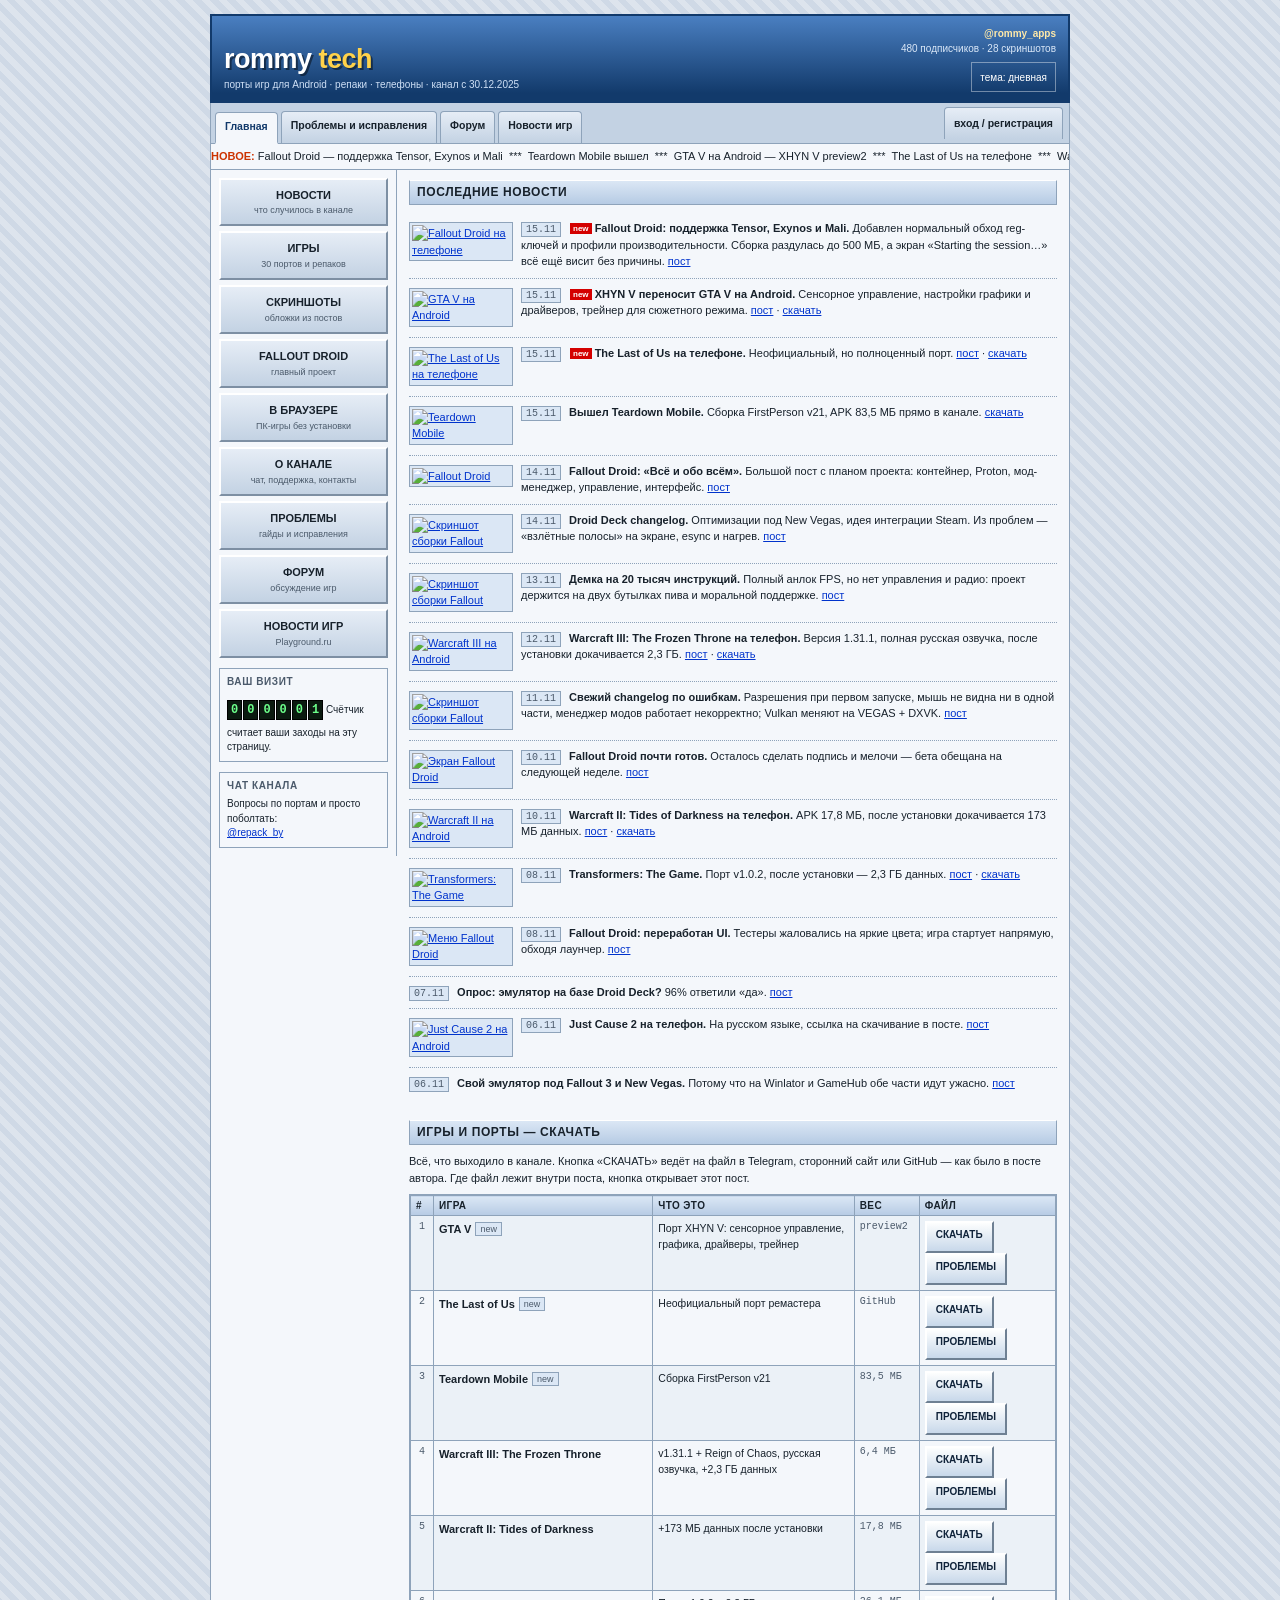
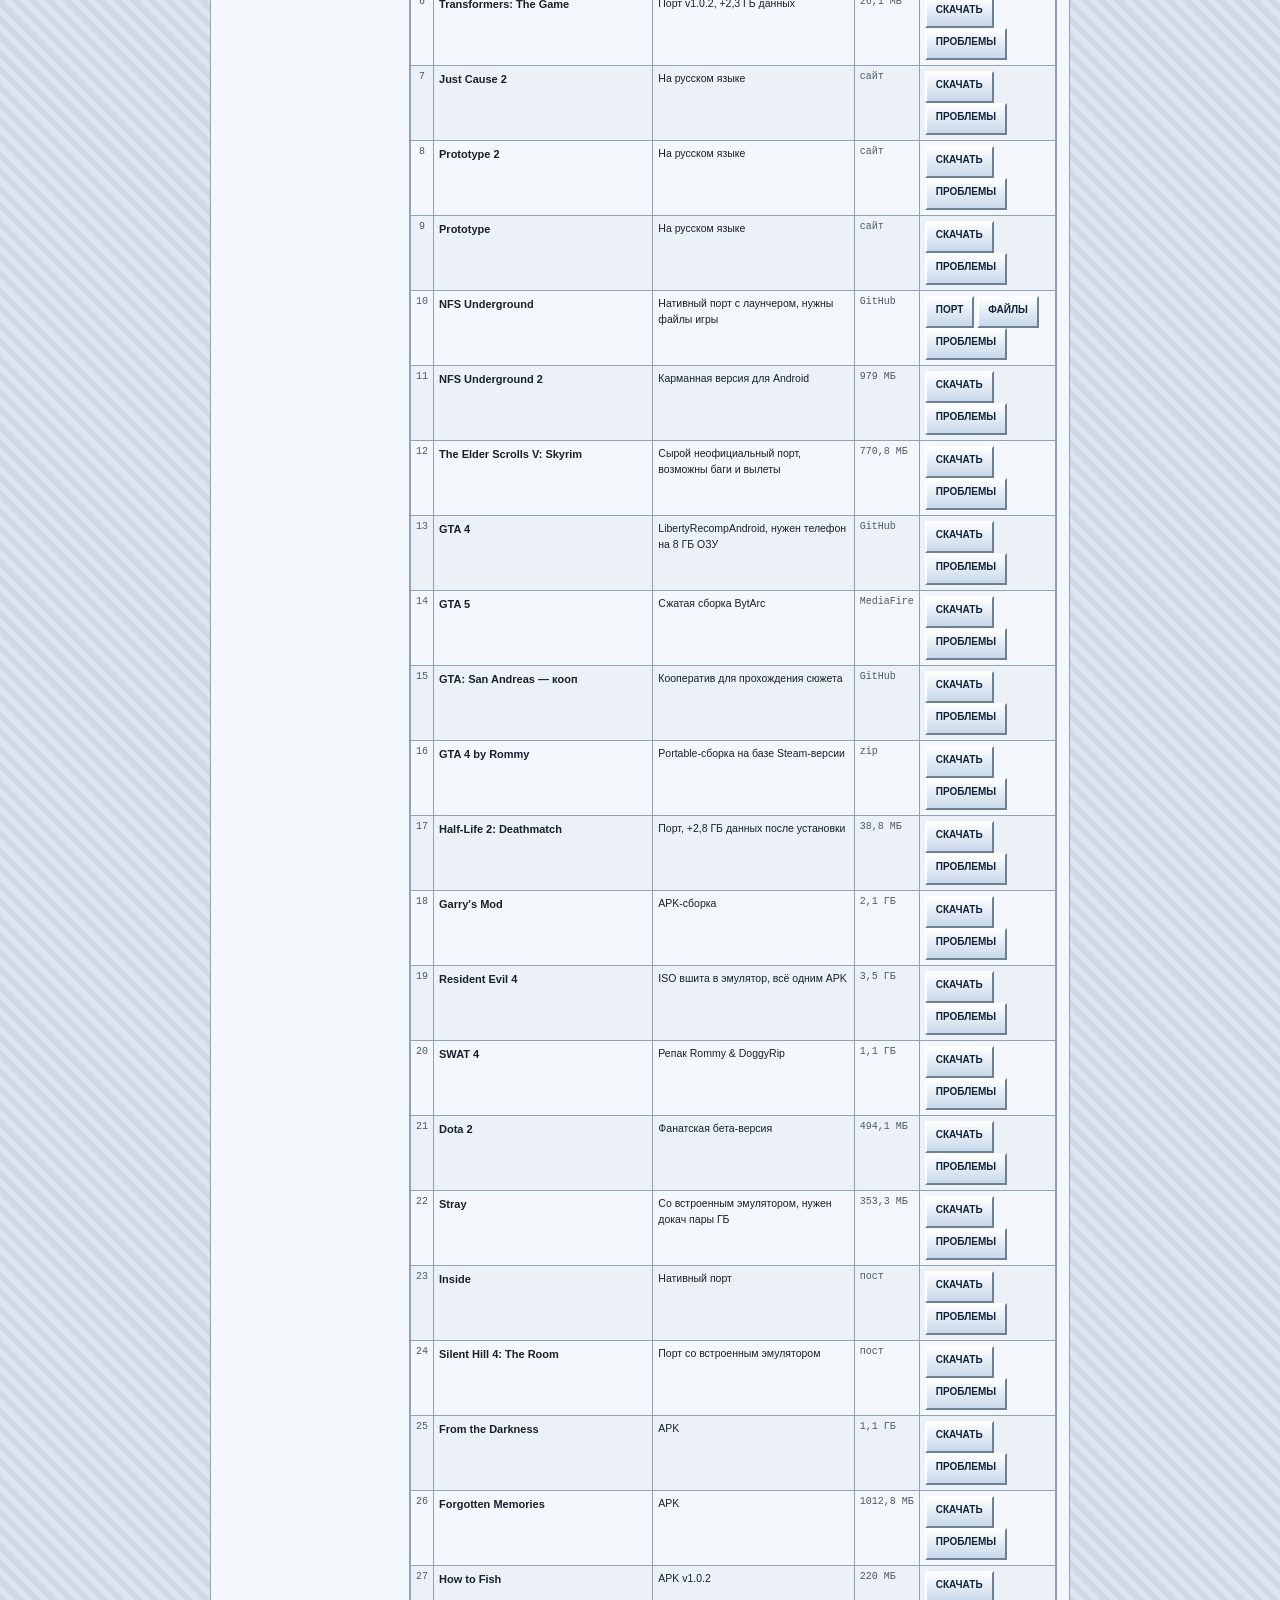
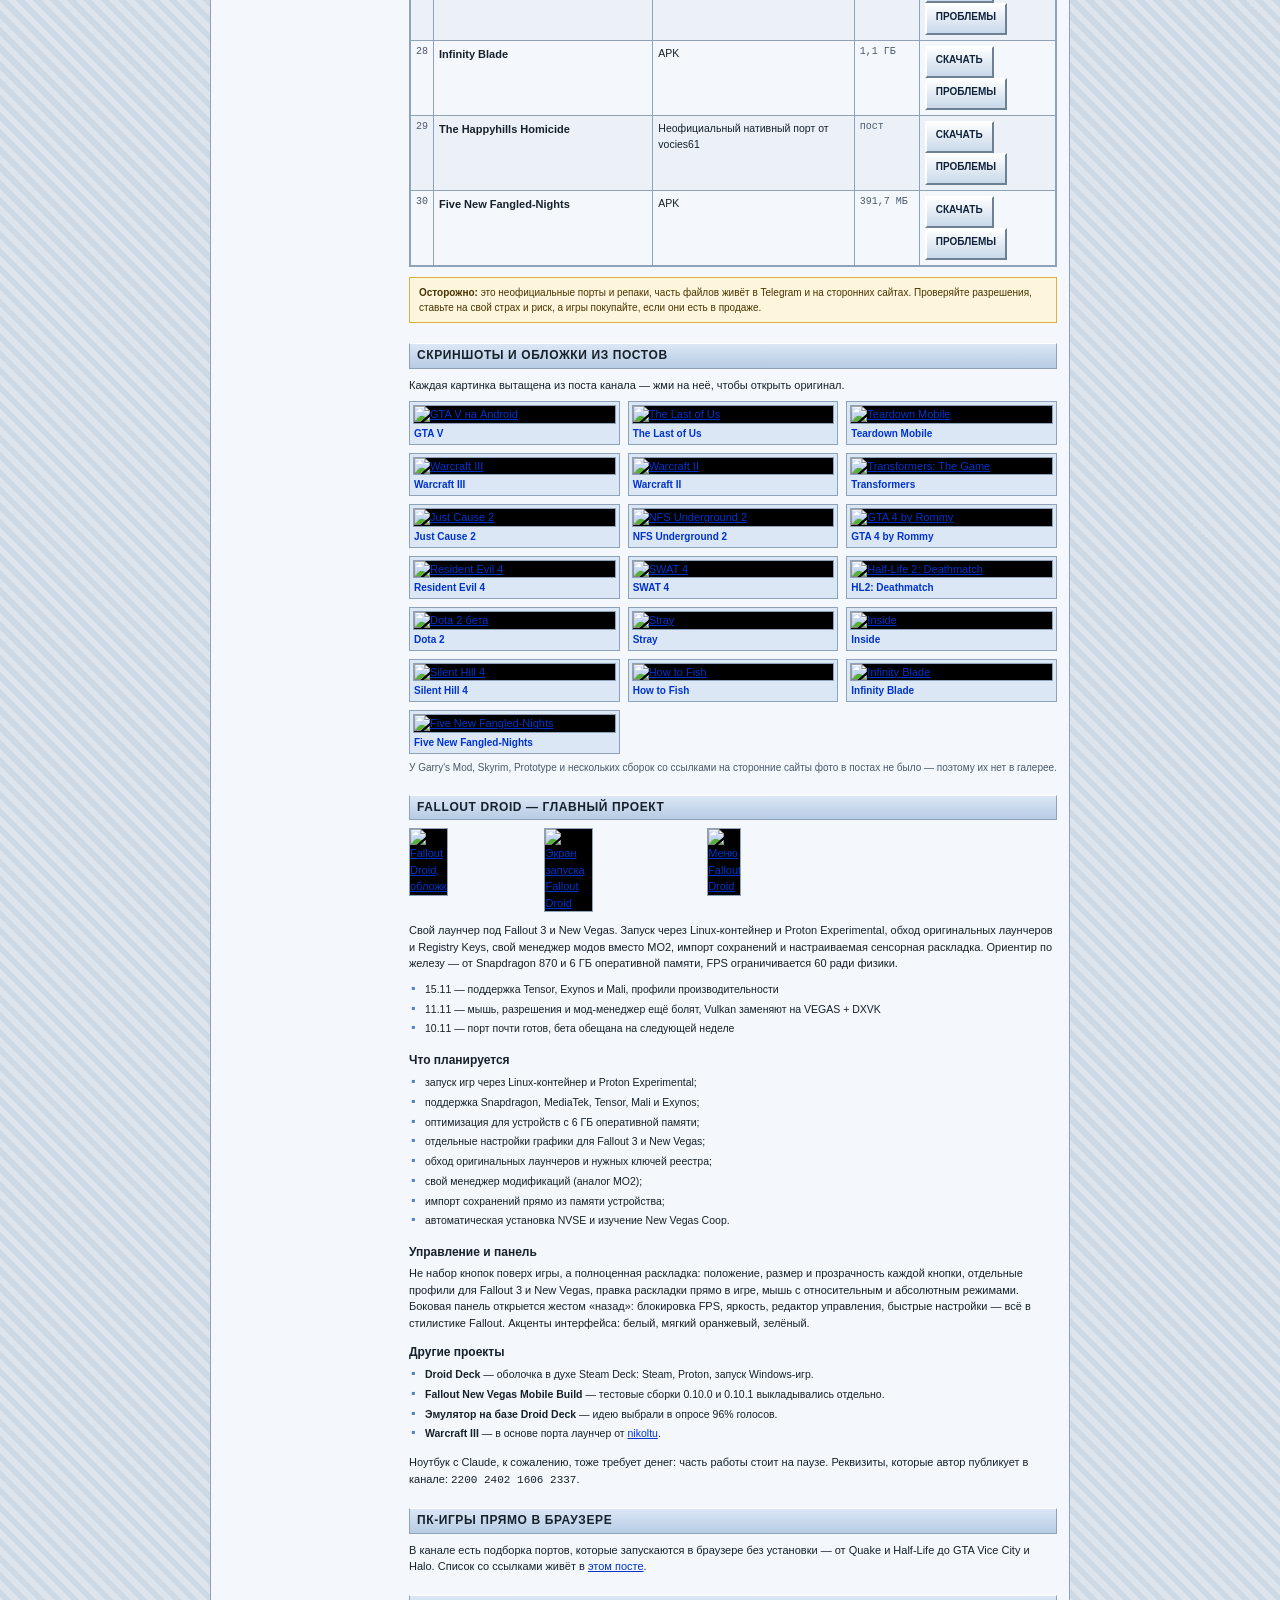
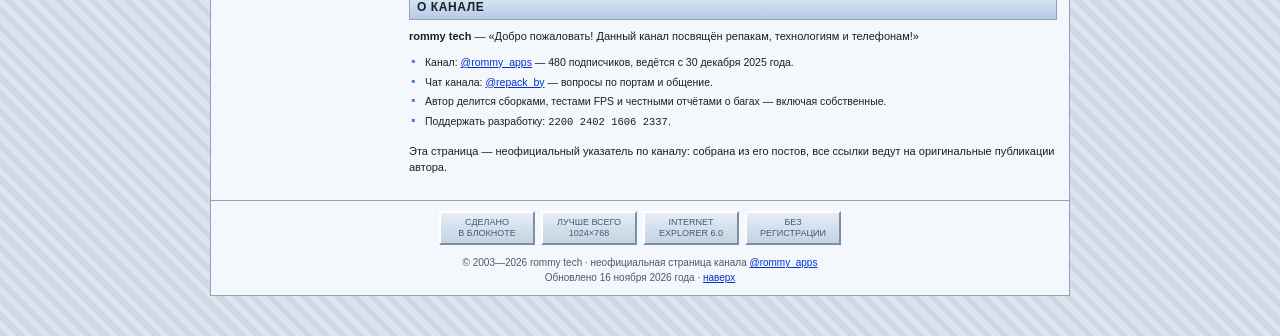
==== index.html @ 7ed4ad20 "Add files via upload" ====
<!doctype html>
<html lang="ru" data-theme="light">
<head>
<meta charset="utf-8">
<script>try{if(localStorage.getItem('rommy.theme')==='dark')document.documentElement.dataset.theme='dark'}catch(e){}</script>
<meta name="viewport" content="width=device-width,initial-scale=1,viewport-fit=cover">
<meta name="color-scheme" content="light dark">
<title>rommy tech — порты игр на Android</title>
<meta name="description" content="Неофициальная страница канала @rommy_apps: порты игр на Android, скриншоты, новости и Fallout Droid.">
<link rel="icon" href="data:image/svg+xml,<svg xmlns='http://www.w3.org/2000/svg' viewBox='0 0 16 16'><rect width='16' height='16' fill='%23123a6b'/><text x='8' y='12' font-size='11' text-anchor='middle' fill='%23ffd24a' font-family='Tahoma'>R</text></svg>">
<link rel="stylesheet" href="site.css">
</head>
<body>
<div class="wrap" id="top">

<div class="banner">
<div>
<div class="logo">rommy <span>tech</span></div>
<div class="sub">порты игр для Android · репаки · телефоны · канал с 30.12.2025</div>
</div>
<div class="right">
<a href="https://t.me/rommy_apps" style="color:#ffe9a8;text-decoration:none;font-weight:bold">@rommy_apps</a><br>
480 подписчиков · 28 скриншотов<br>
<button class="themebtn" type="button" id="themebtn">тема: дневная</button>
</div>
</div>

<div class="tabs">
<a class="tab on" href="index.html">Главная</a>
<a class="tab" href="fixes.html">Проблемы и исправления</a>
<a class="tab" href="forum.html">Форум</a>
<a class="tab" href="news.html">Новости игр</a>
<span class="tabspacer"></span>
<span id="authslot"></span>
</div>

<div class="ticker"><div><b>НОВОЕ:</b> Fallout Droid — поддержка Tensor, Exynos и Mali &nbsp;***&nbsp; Teardown Mobile вышел &nbsp;***&nbsp; GTA V на Android — XHYN V preview2 &nbsp;***&nbsp; The Last of Us на телефоне &nbsp;***&nbsp; Warcraft III: The Frozen Throne с русской озвучкой &nbsp;***&nbsp; Fallout Droid: полный план проекта &nbsp;***&nbsp; Добро пожаловать, курьеры! &nbsp;***&nbsp; <b>НОВОЕ:</b> Fallout Droid — поддержка Tensor, Exynos и Mali &nbsp;***&nbsp; Teardown Mobile вышел &nbsp;***&nbsp; GTA V на Android — XHYN V preview2 &nbsp;***&nbsp; The Last of Us на телефоне &nbsp;***&nbsp; Warcraft III: The Frozen Throne с русской озвучкой &nbsp;***&nbsp; Fallout Droid: полный план проекта &nbsp;***&nbsp; Добро пожаловать, курьеры!</div></div>

<div class="frame">

<div class="side">
<a class="navbtn" href="#news">НОВОСТИ<small>что случилось в канале</small></a>
<a class="navbtn" href="#games">ИГРЫ<small>30 портов и репаков</small></a>
<a class="navbtn" href="#shots">СКРИНШОТЫ<small>обложки из постов</small></a>
<a class="navbtn" href="#dev">FALLOUT DROID<small>главный проект</small></a>
<a class="navbtn" href="#web">В БРАУЗЕРЕ<small>ПК-игры без установки</small></a>
<a class="navbtn" href="#about">О КАНАЛЕ<small>чат, поддержка, контакты</small></a>
<a class="navbtn" href="fixes.html">ПРОБЛЕМЫ<small>гайды и исправления</small></a>
<a class="navbtn" href="forum.html">ФОРУМ<small>обсуждение игр</small></a>
<a class="navbtn" href="news.html">НОВОСТИ ИГР<small>Playground.ru</small></a>

<div class="boxmini">
<b>Ваш визит</b>
<div class="counter" id="counter"><span>0</span><span>0</span><span>0</span><span>0</span><span>0</span><span>0</span></div>
Счётчик считает ваши заходы на эту страницу.
</div>

<div class="boxmini">
<b>Чат канала</b>
Вопросы по портам и просто поболтать:<br>
<a href="https://t.me/repack_by">@repack_by</a>
</div>
</div>

<div class="main">

<h2 class="sec" id="news">Последние новости</h2>
<ul class="news">
<li><a class="thumb" href="https://t.me/rommy_apps/592"><img src="img/fd_1.jpg" alt="Fallout Droid на телефоне" loading="lazy"></a>
<span class="date">15.11</span><span class="new">new</span> <span class="t">Fallout Droid: поддержка Tensor, Exynos и Mali.</span> Добавлен нормальный обход reg-ключей и профили производительности. Сборка раздулась до 500 МБ, а экран «Starting the session…» всё ещё висит без причины. <a href="https://t.me/rommy_apps/592">пост</a></li>

<li><a class="thumb" href="https://t.me/rommy_apps/591"><img src="img/gta5.jpg" alt="GTA V на Android" loading="lazy"></a>
<span class="date">15.11</span><span class="new">new</span> <span class="t">XHYN V переносит GTA V на Android.</span> Сенсорное управление, настройки графики и драйверов, трейнер для сюжетного режима. <a href="https://t.me/rommy_apps/591">пост</a> · <a href="https://github.com/XHYN-PH/XHYN-V-reborn/releases/tag/v0.3-preview2">скачать</a></li>

<li><a class="thumb" href="https://t.me/rommy_apps/589"><img src="img/tlou.jpg" alt="The Last of Us на телефоне" loading="lazy"></a>
<span class="date">15.11</span><span class="new">new</span> <span class="t">The Last of Us на телефоне.</span> Неофициальный, но полноценный порт. <a href="https://t.me/rommy_apps/589">пост</a> · <a href="https://github.com/erickmendes22/tlou-remastered-android">скачать</a></li>

<li><a class="thumb" href="https://t.me/rommy_apps/587"><img src="img/teardown.jpg" alt="Teardown Mobile" loading="lazy"></a>
<span class="date">15.11</span> <span class="t">Вышел Teardown Mobile.</span> Сборка FirstPerson v21, APK 83,5 МБ прямо в канале. <a href="https://t.me/rommy_apps/587">скачать</a></li>

<li><a class="thumb" href="https://t.me/rommy_apps/584"><img src="img/fd_5.jpg" alt="Fallout Droid" loading="lazy"></a>
<span class="date">14.11</span> <span class="t">Fallout Droid: «Всё и обо всём».</span> Большой пост с планом проекта: контейнер, Proton, мод-менеджер, управление, интерфейс. <a href="https://t.me/rommy_apps/584">пост</a></li>

<li><a class="thumb" href="https://t.me/rommy_apps/580"><img src="img/fd_3.jpg" alt="Скриншот сборки Fallout" loading="lazy"></a>
<span class="date">14.11</span> <span class="t">Droid Deck changelog.</span> Оптимизации под New Vegas, идея интеграции Steam. Из проблем — «взлётные полосы» на экране, esync и нагрев. <a href="https://t.me/rommy_apps/580">пост</a></li>

<li><a class="thumb" href="https://t.me/rommy_apps/575"><img src="img/fd_2.jpg" alt="Скриншот сборки Fallout" loading="lazy"></a>
<span class="date">13.11</span> <span class="t">Демка на 20 тысяч инструкций.</span> Полный анлок FPS, но нет управления и радио: проект держится на двух бутылках пива и моральной поддержке. <a href="https://t.me/rommy_apps/575">пост</a></li>

<li><a class="thumb" href="https://t.me/rommy_apps/573"><img src="img/wc3.jpg" alt="Warcraft III на Android" loading="lazy"></a>
<span class="date">12.11</span> <span class="t">Warcraft III: The Frozen Throne на телефон.</span> Версия 1.31.1, полная русская озвучка, после установки докачивается 2,3 ГБ. <a href="https://t.me/rommy_apps/573">пост</a> · <a href="https://t.me/rommy_apps/574">скачать</a></li>

<li><a class="thumb" href="https://t.me/rommy_apps/571"><img src="img/fd_7.jpg" alt="Скриншот сборки Fallout" loading="lazy"></a>
<span class="date">11.11</span> <span class="t">Свежий changelog по ошибкам.</span> Разрешения при первом запуске, мышь не видна ни в одной части, менеджер модов работает некорректно; Vulkan меняют на VEGAS + DXVK. <a href="https://t.me/rommy_apps/571">пост</a></li>

<li><a class="thumb" href="https://t.me/rommy_apps/566"><img src="img/fd_6.jpg" alt="Экран Fallout Droid" loading="lazy"></a>
<span class="date">10.11</span> <span class="t">Fallout Droid почти готов.</span> Осталось сделать подпись и мелочи — бета обещана на следующей неделе. <a href="https://t.me/rommy_apps/566">пост</a></li>

<li><a class="thumb" href="https://t.me/rommy_apps/564"><img src="img/wc2.jpg" alt="Warcraft II на Android" loading="lazy"></a>
<span class="date">10.11</span> <span class="t">Warcraft II: Tides of Darkness на телефон.</span> APK 17,8 МБ, после установки докачивается 173 МБ данных. <a href="https://t.me/rommy_apps/564">пост</a> · <a href="https://t.me/rommy_apps/565">скачать</a></li>

<li><a class="thumb" href="https://t.me/rommy_apps/562"><img src="img/transformers.jpg" alt="Transformers: The Game" loading="lazy"></a>
<span class="date">08.11</span> <span class="t">Transformers: The Game.</span> Порт v1.0.2, после установки — 2,3 ГБ данных. <a href="https://t.me/rommy_apps/562">пост</a> · <a href="https://t.me/rommy_apps/563">скачать</a></li>

<li><a class="thumb" href="https://t.me/rommy_apps/558"><img src="img/fd_8.jpg" alt="Меню Fallout Droid" loading="lazy"></a>
<span class="date">08.11</span> <span class="t">Fallout Droid: переработан UI.</span> Тестеры жаловались на яркие цвета; игра стартует напрямую, обходя лаунчер. <a href="https://t.me/rommy_apps/558">пост</a></li>

<li><span class="date">07.11</span> <span class="t">Опрос: эмулятор на базе Droid Deck?</span> 96% ответили «да». <a href="https://t.me/rommy_apps/557">пост</a></li>

<li><a class="thumb" href="https://t.me/rommy_apps/547"><img src="img/justcause2.jpg" alt="Just Cause 2 на Android" loading="lazy"></a>
<span class="date">06.11</span> <span class="t">Just Cause 2 на телефон.</span> На русском языке, ссылка на скачивание в посте. <a href="https://t.me/rommy_apps/547">пост</a></li>

<li><span class="date">06.11</span> <span class="t">Свой эмулятор под Fallout 3 и New Vegas.</span> Потому что на Winlator и GameHub обе части идут ужасно. <a href="https://t.me/rommy_apps/548">пост</a></li>
</ul>

<h2 class="sec" id="games">Игры и порты — скачать</h2>
<p>Всё, что выходило в канале. Кнопка «СКАЧАТЬ» ведёт на файл в Telegram, сторонний сайт или GitHub — как было в посте автора. Где файл лежит внутри поста, кнопка открывает этот пост.</p>
<div class="tblwrap">
<table>
<tr><th>#</th><th>Игра</th><th>Что это</th><th>Вес</th><th>Файл</th></tr>
<tr><td class="n">1</td><td class="g">GTA V<span class="tag">new</span></td><td>Порт XHYN V: сенсорное управление, графика, драйверы, трейнер</td><td class="sz">preview2</td><td><a class="dl" href="https://github.com/XHYN-PH/XHYN-V-reborn/releases/tag/v0.3-preview2">СКАЧАТЬ</a> <a class="dl" href="fixes.html#g-gta5-xhyn">ПРОБЛЕМЫ</a></td></tr>
<tr><td class="n">2</td><td class="g">The Last of Us<span class="tag">new</span></td><td>Неофициальный порт ремастера</td><td class="sz">GitHub</td><td><a class="dl" href="https://github.com/erickmendes22/tlou-remastered-android">СКАЧАТЬ</a> <a class="dl" href="fixes.html#g-tlou">ПРОБЛЕМЫ</a></td></tr>
<tr><td class="n">3</td><td class="g">Teardown Mobile<span class="tag">new</span></td><td>Сборка FirstPerson v21</td><td class="sz">83,5 МБ</td><td><a class="dl" href="https://t.me/rommy_apps/587">СКАЧАТЬ</a> <a class="dl" href="fixes.html#g-teardown">ПРОБЛЕМЫ</a></td></tr>
<tr><td class="n">4</td><td class="g">Warcraft III: The Frozen Throne</td><td>v1.31.1 + Reign of Chaos, русская озвучка, +2,3 ГБ данных</td><td class="sz">6,4 МБ</td><td><a class="dl" href="https://t.me/rommy_apps/574">СКАЧАТЬ</a> <a class="dl" href="fixes.html#g-wc3">ПРОБЛЕМЫ</a></td></tr>
<tr><td class="n">5</td><td class="g">Warcraft II: Tides of Darkness</td><td>+173 МБ данных после установки</td><td class="sz">17,8 МБ</td><td><a class="dl" href="https://t.me/rommy_apps/565">СКАЧАТЬ</a> <a class="dl" href="fixes.html#g-wc2">ПРОБЛЕМЫ</a></td></tr>
<tr><td class="n">6</td><td class="g">Transformers: The Game</td><td>Порт v1.0.2, +2,3 ГБ данных</td><td class="sz">26,1 МБ</td><td><a class="dl" href="https://t.me/rommy_apps/563">СКАЧАТЬ</a> <a class="dl" href="fixes.html#g-transformers">ПРОБЛЕМЫ</a></td></tr>
<tr><td class="n">7</td><td class="g">Just Cause 2</td><td>На русском языке</td><td class="sz">сайт</td><td><a class="dl" href="https://androidapplications.store/games/15821-just-cause-2.html">СКАЧАТЬ</a> <a class="dl" href="fixes.html#g-justcause2">ПРОБЛЕМЫ</a></td></tr>
<tr><td class="n">8</td><td class="g">Prototype 2</td><td>На русском языке</td><td class="sz">сайт</td><td><a class="dl" href="https://androidapplications.store/games/15817-prototype-2.html">СКАЧАТЬ</a> <a class="dl" href="fixes.html#g-prototype2">ПРОБЛЕМЫ</a></td></tr>
<tr><td class="n">9</td><td class="g">Prototype</td><td>На русском языке</td><td class="sz">сайт</td><td><a class="dl" href="https://androidapplications.store/games/15815-prototype.html">СКАЧАТЬ</a> <a class="dl" href="fixes.html#g-prototype">ПРОБЛЕМЫ</a></td></tr>
<tr><td class="n">10</td><td class="g">NFS Underground</td><td>Нативный порт с лаунчером, нужны файлы игры</td><td class="sz">GitHub</td><td><a class="dl" href="https://github.com/codepdbh/nfsu1-recompiled/releases/tag/v0.2.10">ПОРТ</a> <a class="dl" href="https://t.me/rommy_apps/312">ФАЙЛЫ</a> <a class="dl" href="fixes.html#g-nfsu">ПРОБЛЕМЫ</a></td></tr>
<tr><td class="n">11</td><td class="g">NFS Underground 2</td><td>Карманная версия для Android</td><td class="sz">979 МБ</td><td><a class="dl" href="https://t.me/rommy_apps/379">СКАЧАТЬ</a> <a class="dl" href="fixes.html#g-nfsu2">ПРОБЛЕМЫ</a></td></tr>
<tr><td class="n">12</td><td class="g">The Elder Scrolls V: Skyrim</td><td>Сырой неофициальный порт, возможны баги и вылеты</td><td class="sz">770,8 МБ</td><td><a class="dl" href="https://t.me/rommy_apps/537">СКАЧАТЬ</a> <a class="dl" href="fixes.html#g-skyrim">ПРОБЛЕМЫ</a></td></tr>
<tr><td class="n">13</td><td class="g">GTA 4</td><td>LibertyRecompAndroid, нужен телефон на 8 ГБ ОЗУ</td><td class="sz">GitHub</td><td><a class="dl" href="https://github.com/vaduur/LibertyRecompAndroid/releases/tag/v0.5.9.3">СКАЧАТЬ</a> <a class="dl" href="fixes.html#g-gta4">ПРОБЛЕМЫ</a></td></tr>
<tr><td class="n">14</td><td class="g">GTA 5</td><td>Сжатая сборка BytArc</td><td class="sz">MediaFire</td><td><a class="dl" href="https://www.mediafire.com/file/d8oz2ggbg89s2x8/BytArc">СКАЧАТЬ</a> <a class="dl" href="fixes.html#g-gta5-bytarc">ПРОБЛЕМЫ</a></td></tr>
<tr><td class="n">15</td><td class="g">GTA: San Andreas — кооп</td><td>Кооператив для прохождения сюжета</td><td class="sz">GitHub</td><td><a class="dl" href="https://github.com/Karimov-Akbar/sa-coop">СКАЧАТЬ</a> <a class="dl" href="fixes.html#g-gtasa-coop">ПРОБЛЕМЫ</a></td></tr>
<tr><td class="n">16</td><td class="g">GTA 4 by Rommy</td><td>Portable-сборка на базе Steam-версии</td><td class="sz">zip</td><td><a class="dl" href="https://t.me/rommy_apps/38">СКАЧАТЬ</a> <a class="dl" href="fixes.html#g-gta4-rommy">ПРОБЛЕМЫ</a></td></tr>
<tr><td class="n">17</td><td class="g">Half-Life 2: Deathmatch</td><td>Порт, +2,8 ГБ данных после установки</td><td class="sz">38,8 МБ</td><td><a class="dl" href="https://t.me/rommy_apps/526">СКАЧАТЬ</a> <a class="dl" href="fixes.html#g-hl2dm">ПРОБЛЕМЫ</a></td></tr>
<tr><td class="n">18</td><td class="g">Garry's Mod</td><td>APK-сборка</td><td class="sz">2,1 ГБ</td><td><a class="dl" href="https://t.me/rommy_apps/383">СКАЧАТЬ</a> <a class="dl" href="fixes.html#g-garrysmod">ПРОБЛЕМЫ</a></td></tr>
<tr><td class="n">19</td><td class="g">Resident Evil 4</td><td>ISO вшита в эмулятор, всё одним APK</td><td class="sz">3,5 ГБ</td><td><a class="dl" href="https://t.me/rommy_apps/386">СКАЧАТЬ</a> <a class="dl" href="fixes.html#g-re4">ПРОБЛЕМЫ</a></td></tr>
<tr><td class="n">20</td><td class="g">SWAT 4</td><td>Репак Rommy &amp; DoggyRip</td><td class="sz">1,1 ГБ</td><td><a class="dl" href="https://t.me/rommy_apps/388">СКАЧАТЬ</a> <a class="dl" href="fixes.html#g-swat4">ПРОБЛЕМЫ</a></td></tr>
<tr><td class="n">21</td><td class="g">Dota 2</td><td>Фанатская бета-версия</td><td class="sz">494,1 МБ</td><td><a class="dl" href="https://t.me/rommy_apps/518">СКАЧАТЬ</a> <a class="dl" href="fixes.html#g-dota2">ПРОБЛЕМЫ</a></td></tr>
<tr><td class="n">22</td><td class="g">Stray</td><td>Со встроенным эмулятором, нужен докач пары ГБ</td><td class="sz">353,3 МБ</td><td><a class="dl" href="https://t.me/rommy_apps/516">СКАЧАТЬ</a> <a class="dl" href="fixes.html#g-stray">ПРОБЛЕМЫ</a></td></tr>
<tr><td class="n">23</td><td class="g">Inside</td><td>Нативный порт</td><td class="sz">пост</td><td><a class="dl" href="https://t.me/rommy_apps/523">СКАЧАТЬ</a> <a class="dl" href="fixes.html#g-inside">ПРОБЛЕМЫ</a></td></tr>
<tr><td class="n">24</td><td class="g">Silent Hill 4: The Room</td><td>Порт со встроенным эмулятором</td><td class="sz">пост</td><td><a class="dl" href="https://t.me/rommy_apps/521">СКАЧАТЬ</a> <a class="dl" href="fixes.html#g-sh4">ПРОБЛЕМЫ</a></td></tr>
<tr><td class="n">25</td><td class="g">From the Darkness</td><td>APK</td><td class="sz">1,1 ГБ</td><td><a class="dl" href="https://t.me/rommy_apps/510">СКАЧАТЬ</a> <a class="dl" href="fixes.html#g-darkness">ПРОБЛЕМЫ</a></td></tr>
<tr><td class="n">26</td><td class="g">Forgotten Memories</td><td>APK</td><td class="sz">1012,8 МБ</td><td><a class="dl" href="https://t.me/rommy_apps/512">СКАЧАТЬ</a> <a class="dl" href="fixes.html#g-forgotten">ПРОБЛЕМЫ</a></td></tr>
<tr><td class="n">27</td><td class="g">How to Fish</td><td>APK v1.0.2</td><td class="sz">220 МБ</td><td><a class="dl" href="https://t.me/rommy_apps/514">СКАЧАТЬ</a> <a class="dl" href="fixes.html#g-fishing">ПРОБЛЕМЫ</a></td></tr>
<tr><td class="n">28</td><td class="g">Infinity Blade</td><td>APK</td><td class="sz">1,1 ГБ</td><td><a class="dl" href="https://t.me/rommy_apps/520">СКАЧАТЬ</a> <a class="dl" href="fixes.html#g-infinity">ПРОБЛЕМЫ</a></td></tr>
<tr><td class="n">29</td><td class="g">The Happyhills Homicide</td><td>Неофициальный нативный порт от vocies61</td><td class="sz">пост</td><td><a class="dl" href="https://t.me/rommy_apps/542">СКАЧАТЬ</a> <a class="dl" href="fixes.html#g-happyhills">ПРОБЛЕМЫ</a></td></tr>
<tr><td class="n">30</td><td class="g">Five New Fangled-Nights</td><td>APK</td><td class="sz">391,7 МБ</td><td><a class="dl" href="https://t.me/rommy_apps/539">СКАЧАТЬ</a> <a class="dl" href="fixes.html#g-fnf">ПРОБЛЕМЫ</a></td></tr>
</table>
</div>
<div class="note"><b>Осторожно:</b> это неофициальные порты и репаки, часть файлов живёт в Telegram и на сторонних сайтах. Проверяйте разрешения, ставьте на свой страх и риск, а игры покупайте, если они есть в продаже.</div>

<h2 class="sec" id="shots">Скриншоты и обложки из постов</h2>
<p>Каждая картинка вытащена из поста канала — жми на неё, чтобы открыть оригинал.</p>
<div class="gal">
<figure><a href="https://t.me/rommy_apps/591"><img src="img/gta5.jpg" alt="GTA V на Android" loading="lazy"></a><figcaption><a href="https://t.me/rommy_apps/591">GTA V</a></figcaption></figure>
<figure><a href="https://t.me/rommy_apps/589"><img src="img/tlou.jpg" alt="The Last of Us" loading="lazy"></a><figcaption><a href="https://t.me/rommy_apps/589">The Last of Us</a></figcaption></figure>
<figure><a href="https://t.me/rommy_apps/587"><img src="img/teardown.jpg" alt="Teardown Mobile" loading="lazy"></a><figcaption><a href="https://t.me/rommy_apps/587">Teardown Mobile</a></figcaption></figure>
<figure><a href="https://t.me/rommy_apps/573"><img src="img/wc3.jpg" alt="Warcraft III" loading="lazy"></a><figcaption><a href="https://t.me/rommy_apps/573">Warcraft III</a></figcaption></figure>
<figure><a href="https://t.me/rommy_apps/564"><img src="img/wc2.jpg" alt="Warcraft II" loading="lazy"></a><figcaption><a href="https://t.me/rommy_apps/564">Warcraft II</a></figcaption></figure>
<figure><a href="https://t.me/rommy_apps/562"><img src="img/transformers.jpg" alt="Transformers: The Game" loading="lazy"></a><figcaption><a href="https://t.me/rommy_apps/562">Transformers</a></figcaption></figure>
<figure><a href="https://t.me/rommy_apps/547"><img src="img/justcause2.jpg" alt="Just Cause 2" loading="lazy"></a><figcaption><a href="https://t.me/rommy_apps/547">Just Cause 2</a></figcaption></figure>
<figure><a href="https://t.me/rommy_apps/379"><img src="img/nfsu2.jpg" alt="NFS Underground 2" loading="lazy"></a><figcaption><a href="https://t.me/rommy_apps/379">NFS Underground 2</a></figcaption></figure>
<figure><a href="https://t.me/rommy_apps/38"><img src="img/gta4.jpg" alt="GTA 4 by Rommy" loading="lazy"></a><figcaption><a href="https://t.me/rommy_apps/38">GTA 4 by Rommy</a></figcaption></figure>
<figure><a href="https://t.me/rommy_apps/386"><img src="img/re4.jpg" alt="Resident Evil 4" loading="lazy"></a><figcaption><a href="https://t.me/rommy_apps/386">Resident Evil 4</a></figcaption></figure>
<figure><a href="https://t.me/rommy_apps/388"><img src="img/swat4.jpg" alt="SWAT 4" loading="lazy"></a><figcaption><a href="https://t.me/rommy_apps/388">SWAT 4</a></figcaption></figure>
<figure><a href="https://t.me/rommy_apps/526"><img src="img/hl2dm.jpg" alt="Half-Life 2: Deathmatch" loading="lazy"></a><figcaption><a href="https://t.me/rommy_apps/526">HL2: Deathmatch</a></figcaption></figure>
<figure><a href="https://t.me/rommy_apps/518"><img src="img/dota2.jpg" alt="Dota 2 бета" loading="lazy"></a><figcaption><a href="https://t.me/rommy_apps/518">Dota 2</a></figcaption></figure>
<figure><a href="https://t.me/rommy_apps/516"><img src="img/stray.jpg" alt="Stray" loading="lazy"></a><figcaption><a href="https://t.me/rommy_apps/516">Stray</a></figcaption></figure>
<figure><a href="https://t.me/rommy_apps/523"><img src="img/inside.jpg" alt="Inside" loading="lazy"></a><figcaption><a href="https://t.me/rommy_apps/523">Inside</a></figcaption></figure>
<figure><a href="https://t.me/rommy_apps/521"><img src="img/silenthill4.jpg" alt="Silent Hill 4" loading="lazy"></a><figcaption><a href="https://t.me/rommy_apps/521">Silent Hill 4</a></figcaption></figure>
<figure><a href="https://t.me/rommy_apps/514"><img src="img/fishing.jpg" alt="How to Fish" loading="lazy"></a><figcaption><a href="https://t.me/rommy_apps/514">How to Fish</a></figcaption></figure>
<figure><a href="https://t.me/rommy_apps/520"><img src="img/infinity.jpg" alt="Infinity Blade" loading="lazy"></a><figcaption><a href="https://t.me/rommy_apps/520">Infinity Blade</a></figcaption></figure>
<figure><a href="https://t.me/rommy_apps/539"><img src="img/fnf.jpg" alt="Five New Fangled-Nights" loading="lazy"></a><figcaption><a href="https://t.me/rommy_apps/539">Five New Fangled-Nights</a></figcaption></figure>
</div>
<p style="font-size:10px;color:var(--muted)">У Garry's Mod, Skyrim, Prototype и нескольких сборок со ссылками на сторонние сайты фото в постах не было — поэтому их нет в галерее.</p>

<h2 class="sec" id="dev">Fallout Droid — главный проект</h2>
<div class="shots">
<a href="https://t.me/rommy_apps/584"><img src="img/fd_5.jpg" alt="Fallout Droid, обложка" loading="lazy"></a>
<a href="https://t.me/rommy_apps/566"><img src="img/fd_6.jpg" alt="Экран запуска Fallout Droid" loading="lazy"></a>
<a href="https://t.me/rommy_apps/558"><img src="img/fd_8.jpg" alt="Меню Fallout Droid" loading="lazy"></a>
</div>
<p>Свой лаунчер под Fallout 3 и New Vegas. Запуск через Linux-контейнер и Proton Experimental, обход оригинальных лаунчеров и Registry Keys, свой менеджер модов вместо MO2, импорт сохранений и настраиваемая сенсорная раскладка. Ориентир по железу — от Snapdragon 870 и 6 ГБ оперативной памяти, FPS ограничивается 60 ради физики.</p>
<ul class="tick">
<li>15.11 — поддержка Tensor, Exynos и Mali, профили производительности</li>
<li>11.11 — мышь, разрешения и мод-менеджер ещё болят, Vulkan заменяют на VEGAS + DXVK</li>
<li>10.11 — порт почти готов, бета обещана на следующей неделе</li>
</ul>

<h3>Что планируется</h3>
<ul class="tick">
<li>запуск игр через Linux-контейнер и Proton Experimental;</li>
<li>поддержка Snapdragon, MediaTek, Tensor, Mali и Exynos;</li>
<li>оптимизация для устройств с 6 ГБ оперативной памяти;</li>
<li>отдельные настройки графики для Fallout 3 и New Vegas;</li>
<li>обход оригинальных лаунчеров и нужных ключей реестра;</li>
<li>свой менеджер модификаций (аналог MO2);</li>
<li>импорт сохранений прямо из памяти устройства;</li>
<li>автоматическая установка NVSE и изучение New Vegas Coop.</li>
</ul>
<h3>Управление и панель</h3>
<p>Не набор кнопок поверх игры, а полноценная раскладка: положение, размер и прозрачность каждой кнопки, отдельные профили для Fallout 3 и New Vegas, правка раскладки прямо в игре, мышь с относительным и абсолютным режимами. Боковая панель открыется жестом «назад»: блокировка FPS, яркость, редактор управления, быстрые настройки — всё в стилистике Fallout. Акценты интерфейса: белый, мягкий оранжевый, зелёный.</p>
<h3>Другие проекты</h3>
<ul class="tick">
<li><b>Droid Deck</b> — оболочка в духе Steam Deck: Steam, Proton, запуск Windows-игр.</li>
<li><b>Fallout New Vegas Mobile Build</b> — тестовые сборки 0.10.0 и 0.10.1 выкладывались отдельно.</li>
<li><b>Эмулятор на базе Droid Deck</b> — идею выбрали в опросе 96% голосов.</li>
<li><b>Warcraft III</b> — в основе порта лаунчер от <a href="https://github.com/nikoltu/W3AndroidEngine">nikoltu</a>.</li>
</ul>
<p>Ноутбук с Claude, к сожалению, тоже требует денег: часть работы стоит на паузе. Реквизиты, которые автор публикует в канале: <span style="font-family:'Courier New',monospace;font-size:11px">2200 2402 1606 2337</span>.</p>

<h2 class="sec" id="web">ПК-игры прямо в браузере</h2>
<p>В канале есть подборка портов, которые запускаются в браузере без установки — от Quake и Half-Life до GTA Vice City и Halo. Список со ссылками живёт в <a href="https://t.me/rommy_apps/491">этом посте</a>.</p>

<h2 class="sec" id="about">О канале</h2>
<p><b>rommy tech</b> — «Добро пожаловать! Данный канал посвящён репакам, технологиям и телефонам!»</p>
<ul class="tick">
<li>Канал: <a href="https://t.me/rommy_apps">@rommy_apps</a> — 480 подписчиков, ведётся с 30 декабря 2025 года.</li>
<li>Чат канала: <a href="https://t.me/repack_by">@repack_by</a> — вопросы по портам и общение.</li>
<li>Автор делится сборками, тестами FPS и честными отчётами о багах — включая собственные.</li>
<li>Поддержать разработку: <span style="font-family:'Courier New',monospace">2200 2402 1606 2337</span>.</li>
</ul>
<p>Эта страница — неофициальный указатель по каналу: собрана из его постов, все ссылки ведут на оригинальные публикации автора.</p>

</div>
</div>

<div class="foot">
<div class="badges">
<div class="badge">СДЕЛАНО<br>В БЛОКНОТЕ</div>
<div class="badge">ЛУЧШЕ ВСЕГО<br>1024×768</div>
<div class="badge">INTERNET<br>EXPLORER 6.0</div>
<div class="badge">БЕЗ<br>РЕГИСТРАЦИИ</div>
</div>
© 2003—2026 rommy tech · неофициальная страница канала <a href="https://t.me/rommy_apps">@rommy_apps</a><br>
Обновлено 16 ноября 2026 года · <a href="#top">наверх</a>
</div>

</div>
<script src="config.js"></script>
<script src="common.js"></script>
<script>
(function(){
var n=1;
try{n=(parseInt(localStorage.getItem('rommy.visits'),10)||0)+1;localStorage.setItem('rommy.visits',n)}catch(e){}
var s=String(n).padStart(6,'0'),box=document.getElementById('counter');
box.innerHTML='';
for(var i=0;i<s.length;i++){var sp=document.createElement('span');sp.textContent=s[i];box.appendChild(sp)}
})();
</script>
</body>
</html>
---- site.css ----
:root{
--page:#dde4ed;--page2:#cfd9e6;--panel:#f4f7fb;--ink:#17212b;--muted:#4b5a6b;
--link:#0033cc;--visited:#660099;--hover:#cc3300;
--h1:#123a6b;--h2:#4a7fc1;--line:#8ea3ba;--th1:#dbe7f5;--th2:#b6cbe4;
--btn:#e6edf6;--btn2:#c3d2e3;--edge-l:#ffffff;--edge-d:#7d8fa3;--code:#0b1a10;
}
[data-theme='dark']{
--page:#101720;--page2:#0b1118;--panel:#1a2431;--ink:#d3dce6;--muted:#93a3b5;
--link:#7fb3ff;--visited:#c09cff;--hover:#ff9966;
--h1:#0a2342;--h2:#1d5188;--line:#2f3f52;--th1:#243549;--th2:#1a2735;
--btn:#243040;--btn2:#1a2431;--edge-l:#3d4d60;--edge-d:#0a1018;--code:#04120a;
}
*{box-sizing:border-box}
body{
margin:0;padding:14px 8px 40px;color:var(--ink);
font:11px/1.5 Verdana,Geneva,Tahoma,sans-serif;
background-color:var(--page);
background-image:repeating-linear-gradient(45deg,var(--page2) 0 6px,transparent 6px 12px);
}
a{color:var(--link)}
a:visited{color:var(--visited)}
a:hover{color:var(--hover)}
.wrap{max-width:860px;margin:0 auto}
.banner{border:2px solid var(--h1);border-bottom-width:3px;
background:linear-gradient(180deg,var(--h2),var(--h1) 92%);
padding:10px 12px 8px;display:flex;flex-wrap:wrap;gap:8px;align-items:flex-end;justify-content:space-between}
.banner .logo{font:bold 27px/1 Tahoma,Verdana,sans-serif;color:#fff;text-shadow:2px 2px 0 rgba(0,0,0,.45);letter-spacing:-.5px}
.banner .logo span{color:#ffd24a}
.banner .sub{color:#cfe0f6;font-size:10px;margin-top:4px}
.banner .right{text-align:right;font-size:10px;color:#dbe8f8}
.themebtn{margin-top:6px;font:10px Verdana,sans-serif;color:#fff;background:none;border:1px solid #ffffff66;padding:6px 8px;cursor:pointer;min-height:30px}
.themebtn:hover{background:#ffffff22}
.ticker{border:1px solid var(--line);border-top:none;background:var(--panel);overflow:hidden;padding:4px 0;white-space:nowrap}
.ticker div{display:inline-block;white-space:nowrap;animation:run 70s linear infinite;font-size:11px}
.ticker b{color:#cc3300}
@keyframes run{from{transform:translateX(0)}to{transform:translateX(-50%)}}
.frame{border:1px solid var(--line);border-top:none;background:var(--panel);display:flex;align-items:flex-start}
.side{width:186px;flex:none;padding:8px;border-right:1px solid var(--line)}
.main{flex:1;min-width:0;padding:10px 12px 16px}
@media(max-width:660px){
.frame{display:block}
.side{width:auto;border-right:none;border-bottom:1px solid var(--line);display:flex;flex-wrap:wrap;gap:5px}
.side .navbtn{flex:1 1 46%}
.side .boxmini{flex:1 1 100%}
}
.navbtn{display:block;width:100%;margin:0 0 5px;padding:9px 8px;min-height:40px;
text-align:center;text-decoration:none;font:bold 11px/1.2 Verdana,sans-serif;color:var(--ink);
background:linear-gradient(180deg,var(--btn),var(--btn2));
border-top:2px solid var(--edge-l);border-left:2px solid var(--edge-l);
border-right:2px solid var(--edge-d);border-bottom:2px solid var(--edge-d)}
.navbtn:hover{background:linear-gradient(180deg,#fff8d8,#f0dfa8);color:#7a2b00}
.navbtn small{display:block;font-weight:normal;font-size:9px;color:var(--muted);margin-top:3px}
.boxmini{margin-top:10px;border:1px solid var(--line);background:var(--panel);padding:6px 7px;font-size:10px;line-height:1.45}
.boxmini b{display:block;font-size:10px;letter-spacing:.06em;text-transform:uppercase;color:var(--muted);margin-bottom:4px}
h2.sec{margin:0 0 8px;padding:4px 7px;font:bold 12px/1.3 Verdana,sans-serif;letter-spacing:.05em;text-transform:uppercase;
background:linear-gradient(180deg,var(--th1),var(--th2));border:1px solid var(--line);border-top-color:var(--edge-l);color:var(--ink)}
h2.sec:not(:first-child){margin-top:20px}
h3{margin:14px 0 6px;font:bold 12px Verdana,sans-serif}
p{margin:0 0 8px}
.news{list-style:none;margin:0;padding:0}
.news li{padding:7px 0 8px;border-bottom:1px dotted var(--line);overflow:hidden}
.news li:last-child{border-bottom:none}
.news .thumb{float:left;width:104px;margin:2px 8px 2px 0;border:1px solid var(--line);padding:2px;background:var(--th1);display:block}
.news .thumb img{display:block;width:100%;height:auto}
.news .date{font:10px 'Courier New',monospace;color:var(--muted);background:var(--th1);border:1px solid var(--line);padding:1px 4px;margin-right:5px;white-space:nowrap}
.news .t{font-weight:bold}
.new{font:bold 8px Verdana,sans-serif;color:#fff;background:#d40000;padding:1px 3px;margin-left:4px;vertical-align:1px;animation:blink 1.1s steps(2,start) infinite}
@keyframes blink{to{visibility:hidden}}
.tblwrap{overflow-x:auto;-webkit-overflow-scrolling:touch;border:1px solid var(--line)}
table{border-collapse:collapse;width:100%;min-width:440px;background:var(--panel)}
th{background:linear-gradient(180deg,var(--th1),var(--th2));border:1px solid var(--line);padding:4px 5px;font:bold 10px Verdana,sans-serif;text-align:left;text-transform:uppercase;letter-spacing:.04em}
td{border:1px solid var(--line);padding:5px;vertical-align:top;font-size:10.5px}
td.n{font:10px 'Courier New',monospace;color:var(--muted);text-align:center;width:22px}
td.g{font-weight:bold;font-size:11px;width:34%}
td.sz{font:10px 'Courier New',monospace;white-space:nowrap;color:var(--muted)}
tr:nth-child(even) td{background:rgba(120,150,190,.07)}
.dl{display:inline-block;padding:7px 9px;min-height:32px;text-decoration:none;font:bold 10px/1 Verdana,sans-serif;color:#10233a;
background:linear-gradient(180deg,#fdfefe,#c8d8ea);border-top:2px solid #fff;border-left:2px solid #fff;border-right:2px solid #6e8093;border-bottom:2px solid #6e8093}
.dl:hover{background:linear-gradient(180deg,#fffbe6,#f2dd9d);color:#7a2b00}
[data-theme='dark'] .dl{background:linear-gradient(180deg,#33455a,#1e2b3a);color:#dbe7f5;border-top-color:#4c6076;border-left-color:#4c6076;border-right-color:#0a1018;border-bottom-color:#0a1018}
.gal{display:grid;grid-template-columns:repeat(auto-fill,minmax(158px,1fr));gap:8px;margin:0 0 6px}
.gal figure{margin:0;background:var(--th1);border:1px solid var(--line);padding:3px}
.gal img{display:block;width:100%;height:auto;border:1px solid var(--line);background:#000}
.gal figcaption{font-size:10px;padding:3px 1px 1px;line-height:1.3}
.gal figcaption a{text-decoration:none;font-weight:bold}
.shots{display:flex;gap:6px;flex-wrap:wrap;margin:0 0 10px}
.shots img{width:calc(33.33% - 4px);border:1px solid var(--line);background:#000;display:block}
.note{border:1px solid #e0b040;background:#fdf6dd;color:#4a3400;padding:7px 9px;font-size:10px;margin:10px 0}
[data-theme='dark'] .note{background:#2a2410;color:#f0dca8;border-color:#6b5a20}
ul.tick{list-style:none;margin:0 0 10px;padding:0;font-size:10.5px}
ul.tick li{padding:2px 0 2px 16px;position:relative}
ul.tick li:before{content:'▪';position:absolute;left:2px;color:var(--h2);font-size:12px;line-height:1.1}
.tag{display:inline-block;font:9px Verdana,sans-serif;border:1px solid var(--line);background:var(--th1);padding:1px 4px;margin-left:4px;color:var(--muted);vertical-align:1px}
@media(max-width:560px){
.tblwrap{overflow:visible;border:none}
table{min-width:0;background:none}
tr:first-child{display:none}
tr{display:block;border:1px solid var(--line);border-left:3px solid var(--h2);background:var(--panel);margin:0 0 8px}
tr:nth-child(even) td{background:none}
td{display:block;border:none;border-bottom:1px dotted var(--line);padding:4px 7px;width:auto}
td.n{display:none}
td.g{width:auto;font-size:12px;padding-top:6px}
td.sz:before{content:'вес: ';color:var(--muted)}
td:last-child{border-bottom:none;padding:7px}
.dl{display:block;text-align:center;padding:11px 9px;font-size:11px}
.dl+.dl{margin-top:5px}
}
.foot{border:1px solid var(--line);border-top:none;background:var(--panel);padding:10px 12px;font-size:10px;color:var(--muted);text-align:center}
.badges{display:flex;flex-wrap:wrap;gap:6px;justify-content:center;margin:0 0 10px}
.badge{width:96px;padding:4px 3px;text-align:center;font:9px/1.25 Verdana,sans-serif;
background:linear-gradient(180deg,var(--btn),var(--btn2));border-top:2px solid var(--edge-l);border-left:2px solid var(--edge-l);border-right:2px solid var(--edge-d);border-bottom:2px solid var(--edge-d)}
.counter{display:inline-flex;gap:1px;margin:6px 0}
.counter span{font:bold 12px 'Courier New',monospace;background:var(--code);color:#6dff8b;border:1px solid #000;padding:2px 3px;min-width:13px;text-align:center}
/* ==== общие дополнения к стилю 2003 (вкладки, формы, вход, форум, новости, гайды) ==== */
.tabs{display:flex;flex-wrap:wrap;gap:3px;align-items:flex-end;border:1px solid var(--line);border-top:none;background:var(--btn2);padding:4px 4px 0}
.tab{display:inline-block;padding:7px 9px;min-height:32px;text-decoration:none;text-align:center;
 font:bold 10.5px/1.25 Verdana,sans-serif;color:var(--ink);
 background:linear-gradient(180deg,var(--btn),var(--btn2));border:1px solid var(--line);border-bottom:none;border-radius:4px 4px 0 0}
.tab:hover{background:linear-gradient(180deg,#fff8d8,#f0dfa8);color:#7a2b00}
.tab.on{background:var(--panel);border-bottom:2px solid var(--panel);margin-bottom:-1px;color:var(--h1)}
.tabspacer{flex:1;min-width:4px}
#authslot{display:flex;flex-wrap:wrap;gap:4px;align-items:center;padding:0 2px 4px;font-size:10px}
#authslot .who{color:var(--ink)}
#authslot .who b{color:var(--h1)}
[data-theme='dark'] #authslot .who b{color:#9ec4f0}
button.tab{font-family:Verdana,sans-serif;cursor:pointer}
/* формы */
input[type=text],input[type=email],input[type=password],textarea,select{
 width:100%;font:11px/1.4 Verdana,sans-serif;color:var(--ink);background:#fff;
 border:1px solid var(--line);border-top-color:var(--edge-d);border-left-color:var(--edge-d);
 padding:7px;min-height:34px;margin:0 0 6px}
[data-theme='dark'] input[type=text],[data-theme='dark'] input[type=email],[data-theme='dark'] input[type=password],
[data-theme='dark'] textarea,[data-theme='dark'] select{background:#0d141d}
textarea{min-height:78px;resize:vertical;font-family:Verdana,sans-serif}
label.fl{display:block;font-size:10px;color:var(--muted);margin:0 0 2px;letter-spacing:.03em}
.btn{display:inline-block;padding:8px 10px;min-height:34px;cursor:pointer;text-decoration:none;text-align:center;
 font:bold 10.5px/1.15 Verdana,sans-serif;color:var(--ink);
 background:linear-gradient(180deg,var(--btn),var(--btn2));
 border-top:2px solid var(--edge-l);border-left:2px solid var(--edge-l);
 border-right:2px solid var(--edge-d);border-bottom:2px solid var(--edge-d)}
.btn:hover{background:linear-gradient(180deg,#fff8d8,#f0dfa8);color:#7a2b00}
.btn:active{border-top-color:var(--edge-d);border-left-color:var(--edge-d);border-right-color:var(--edge-l);border-bottom-color:var(--edge-l)}
.btn-main{background:linear-gradient(180deg,#2d6cb5,#123a6b);color:#fff;border-top-color:#7ba4d8;border-left-color:#7ba4d8;border-right-color:#0a1f3a;border-bottom-color:#0a1f3a}
.btn-main:hover{background:linear-gradient(180deg,#3d80cd,#1a4c85);color:#fff}
.btn-sm{padding:5px 7px;min-height:28px;font-size:10px}
.btn[disabled]{opacity:.55;cursor:not-allowed}
.row{display:flex;gap:6px;flex-wrap:wrap;align-items:flex-end;margin:0 0 8px}
.row>*{margin:0}
.row .grow{flex:1;min-width:140px}
.msg{border:1px solid var(--line);background:var(--th1);padding:6px 8px;font-size:10px;margin:0 0 8px}
.msg.err{background:#fde8e8;border-color:#c66;color:#7a1010}
.msg.ok{background:#e8f6e0;border-color:#7fae63;color:#2c5216}
[data-theme='dark'] .msg.err{background:#3a1414;color:#f3b8b8;border-color:#7a3030}
[data-theme='dark'] .msg.ok{background:#16301a;color:#b8e0a8;border-color:#3f6a35}
/* модальное окно */
.modal{position:fixed;inset:0;z-index:60;display:none;background:rgba(10,20,32,.55);padding:12px;overflow:auto}
.modal.open{display:block}
.modalbox{max-width:352px;margin:16px auto 40px;background:var(--panel);border:2px solid var(--h1);padding:10px 11px 12px;
 box-shadow:4px 4px 0 rgba(0,0,0,.25)}
.modalhead{display:flex;justify-content:space-between;align-items:center;gap:6px;margin:0 0 8px;
 padding:3px 6px;background:linear-gradient(180deg,var(--th1),var(--th2));border:1px solid var(--line)}
.modalhead b{font-size:11px;text-transform:uppercase;letter-spacing:.05em}
.modalhead button{background:none;border:1px solid var(--line);color:var(--ink);font:bold 11px Verdana;width:26px;height:26px;cursor:pointer;line-height:1}
.modaltabs{display:flex;gap:3px;margin:0 0 10px}
.modaltabs .tab{border-bottom:1px solid var(--line);border-radius:3px;flex:1}
.modaltabs .tab.on{border-bottom:1px solid var(--line);margin-bottom:0;background:var(--h2);color:#fff}
.gbtn{display:flex;align-items:center;justify-content:center;gap:6px;width:100%;min-height:36px;cursor:pointer;
 font:bold 10.5px Verdana,sans-serif;color:#222;background:#fff;border:1px solid #9aa9ba;padding:7px}
.gbtn:hover{background:#f3f6fa}
.gbtn svg{width:16px;height:16px;flex:none}
.hint{font-size:9.5px;color:var(--muted);line-height:1.45;margin:8px 0 0}
/* форум */
.fgrid{display:grid;grid-template-columns:repeat(auto-fill,minmax(200px,1fr));gap:7px;margin:0 0 10px}
.fcard{border:1px solid var(--line);background:var(--panel);padding:7px 8px;text-decoration:none;display:block;color:var(--ink)}
.fcard:hover{background:var(--th1);text-decoration:none}
.fcard b{display:block;font-size:10.5px;color:var(--link)}
.fcard span{display:block;font-size:9.5px;color:var(--muted);margin-top:3px}
.thread{border:1px solid var(--line);background:var(--panel);margin:0 0 7px}
.thread .th{display:flex;gap:6px;justify-content:space-between;align-items:baseline;padding:6px 8px;background:linear-gradient(180deg,var(--th1),var(--th2));border-bottom:1px solid var(--line)}
.thread .th a{font-weight:bold;font-size:11px;text-decoration:none}
.thread .th small{color:var(--muted);font-size:9.5px;white-space:nowrap}
.thread .meta{padding:4px 8px;font-size:9.5px;color:var(--muted);display:flex;gap:8px;flex-wrap:wrap;align-items:center}
.post{border:1px solid var(--line);border-left:3px solid var(--h2);background:var(--panel);margin:0 0 6px;padding:6px 8px}
.post .phead{display:flex;justify-content:space-between;gap:6px;font-size:9.5px;color:var(--muted);margin:0 0 4px;border-bottom:1px dotted var(--line);padding-bottom:3px}
.post .phead b{color:var(--h1);font-size:10px}
[data-theme='dark'] .post .phead b{color:#9ec4f0}
.post .ptext{font-size:11px;white-space:pre-wrap;word-break:break-word}
.badge-pill{display:inline-block;font:9px Verdana,sans-serif;padding:1px 5px;border:1px solid var(--line);background:var(--btn);color:var(--muted);border-radius:8px}
.badge-pill.me{background:#e7f0fb;border-color:#8eb0d8;color:#123a6b}
[data-theme='dark'] .badge-pill.me{background:#1b3352;color:#c6dcf5;border-color:#3d5f87}
/* проблемы и исправления */
.fixnav{display:flex;flex-wrap:wrap;gap:4px;margin:0 0 10px}
.fixnav a{font:10px Verdana,sans-serif;text-decoration:none;padding:5px 6px;border:1px solid var(--line);background:var(--btn);color:var(--link)}
.fixnav a:hover{background:#fff8d8;color:#7a2b00}
details.fix{border:1px solid var(--line);background:var(--panel);margin:0 0 7px}
details.fix>summary{cursor:pointer;padding:7px 9px;font:bold 11px Verdana,sans-serif;background:linear-gradient(180deg,var(--th1),var(--th2));border-bottom:1px solid transparent;list-style:none;position:relative;padding-left:22px}
details.fix>summary::-webkit-details-marker{display:none}
details.fix>summary:before{content:'+';position:absolute;left:7px;top:6px;font:bold 12px 'Courier New',monospace;color:var(--h1)}
details.fix[open]>summary:before{content:'–'}
details.fix[open]>summary{border-bottom-color:var(--line)}
details.fix>summary .pill{float:right;font:9px Verdana,sans-serif;color:var(--muted);font-weight:normal;background:var(--panel);border:1px solid var(--line);padding:0 4px;margin-left:6px}
.fixbody{padding:8px 10px 10px}
.fixbody h4{margin:8px 0 4px;font:bold 10.5px Verdana,sans-serif;color:var(--h1)}
[data-theme='dark'] .fixbody h4{color:#9ec4f0}
.fixbody h4:first-child{margin-top:0}
ol.steps{margin:0 0 8px;padding-left:18px;font-size:10.5px}
ol.steps li{margin:0 0 4px}
ul.prob{margin:0 0 8px;padding-left:16px;font-size:10.5px}
ul.prob li{margin:0 0 4px}
ul.prob b{color:#a03000}
[data-theme='dark'] ul.prob b{color:#ffab7a}
code.k{font:10px 'Courier New',monospace;background:var(--th1);border:1px solid var(--line);padding:0 3px}
/* новости игр */
.pglist{list-style:none;margin:0;padding:0}
.pglist li{border-bottom:1px dotted var(--line);padding:7px 0}
.pglist li:last-child{border-bottom:none}
.pglist .ts{font:9.5px 'Courier New',monospace;color:var(--muted);background:var(--th1);border:1px solid var(--line);padding:1px 4px;margin-right:5px;white-space:nowrap}
.pglist .tt{font-weight:bold;font-size:11px;text-decoration:none}
.pglist .tx{font-size:10px;color:var(--muted);margin-top:2px}
.pglist .src{font-size:9px;color:var(--muted)}
.statusbar{display:flex;flex-wrap:wrap;gap:6px;justify-content:space-between;align-items:center;border:1px solid var(--line);background:var(--th1);padding:5px 7px;font-size:10px;color:var(--muted);margin:0 0 8px}
@media(max-width:560px){
 .tabs{gap:3px;padding:3px 3px 0}
 .tabs>a.tab{flex:1 1 calc(50% - 4px);padding:8px 5px;font-size:10px}
 .tabspacer{display:none}
 #authslot{width:100%;justify-content:center;padding:2px 0 0}
 #authslot .tab{flex:1 1 100%;padding:8px 6px}
 .modaltabs .tab{flex:1}
}
#authslot .tab{flex:0 0 auto}
input:focus,textarea:focus,select:focus{outline:2px solid var(--h2);outline-offset:1px}
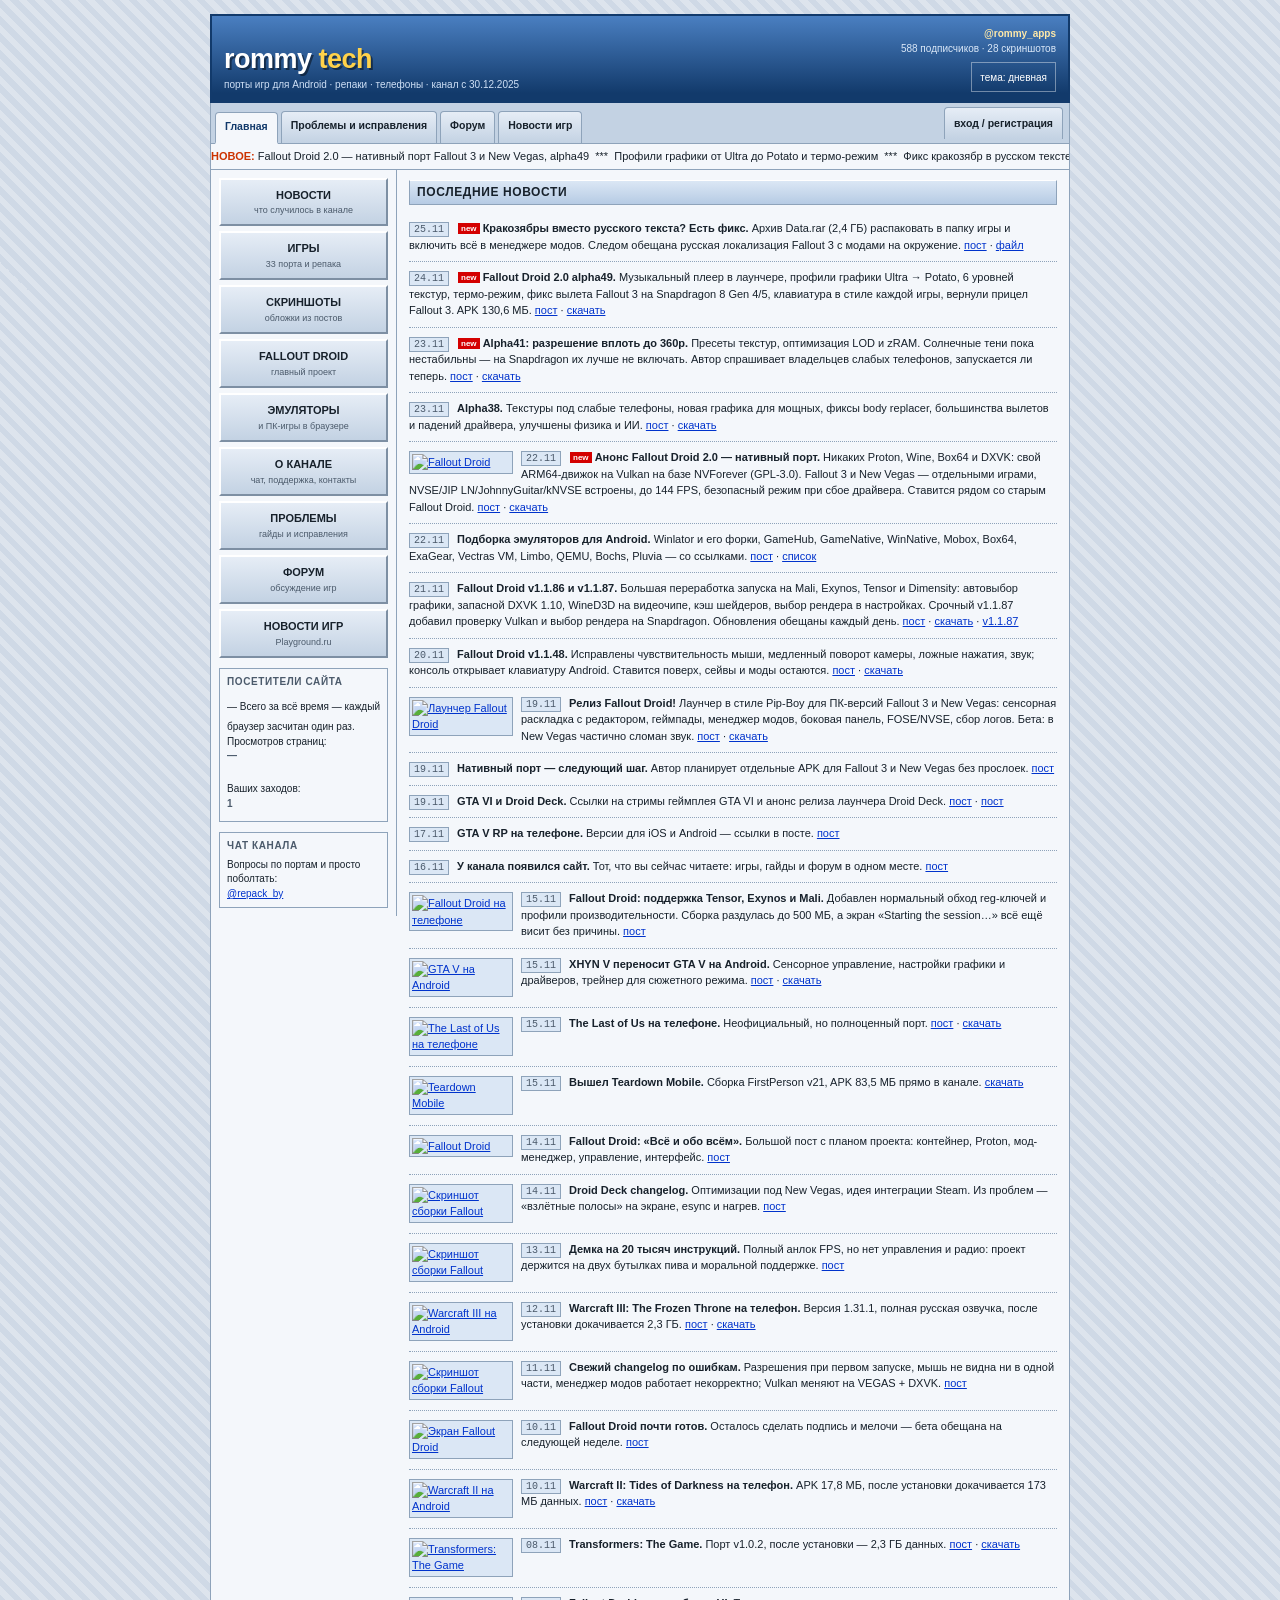
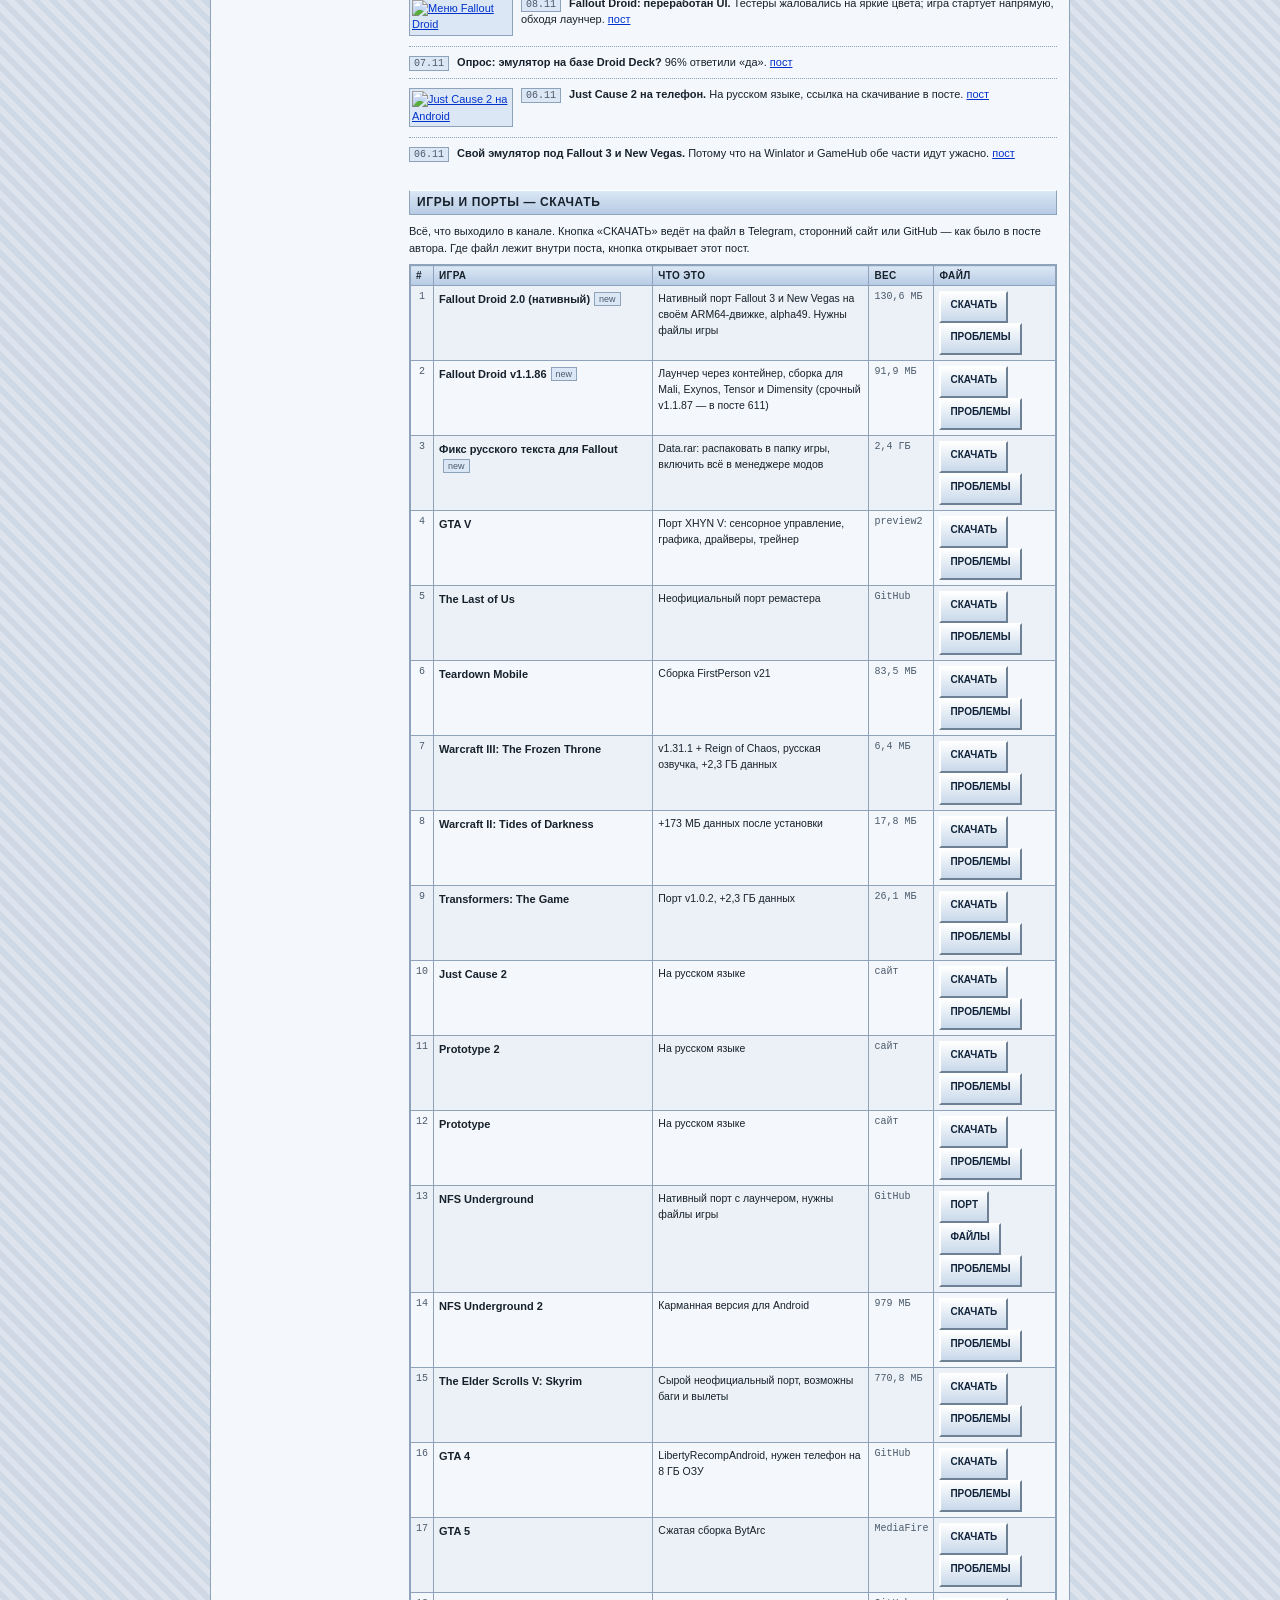
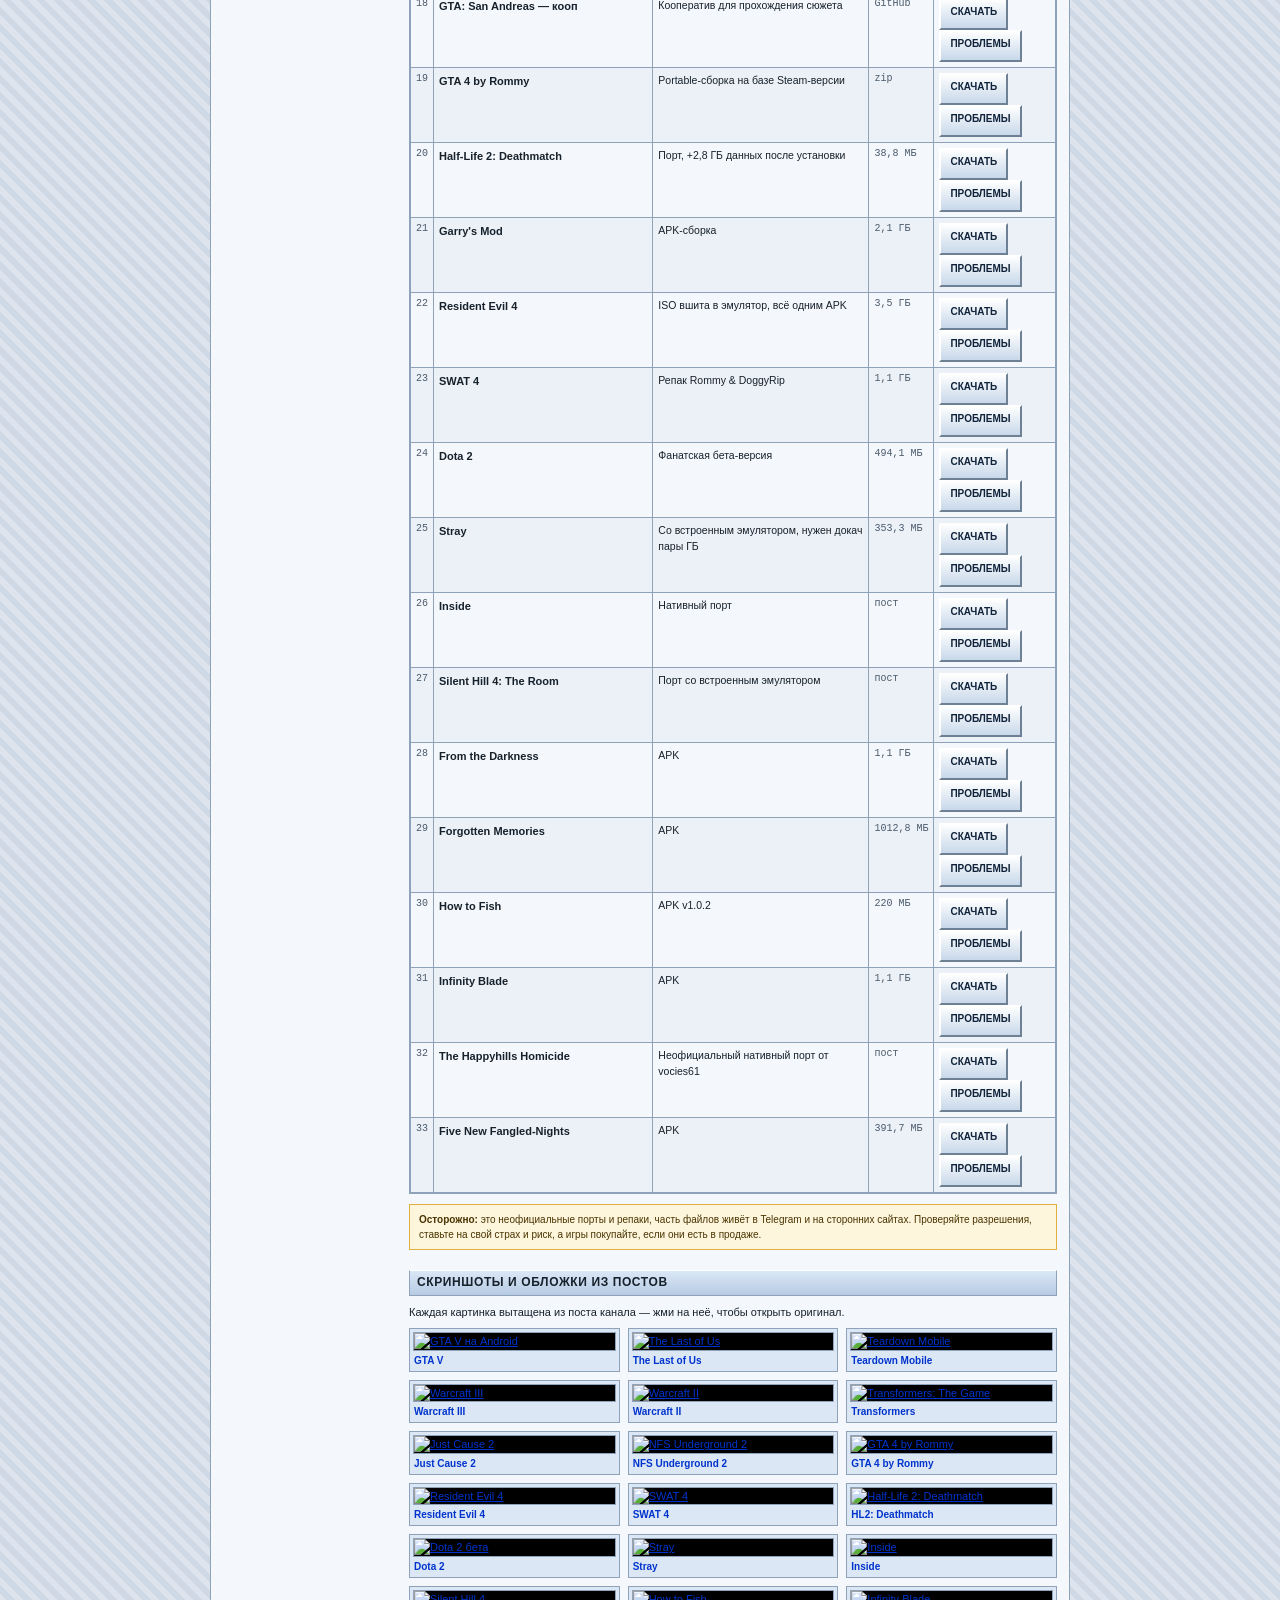
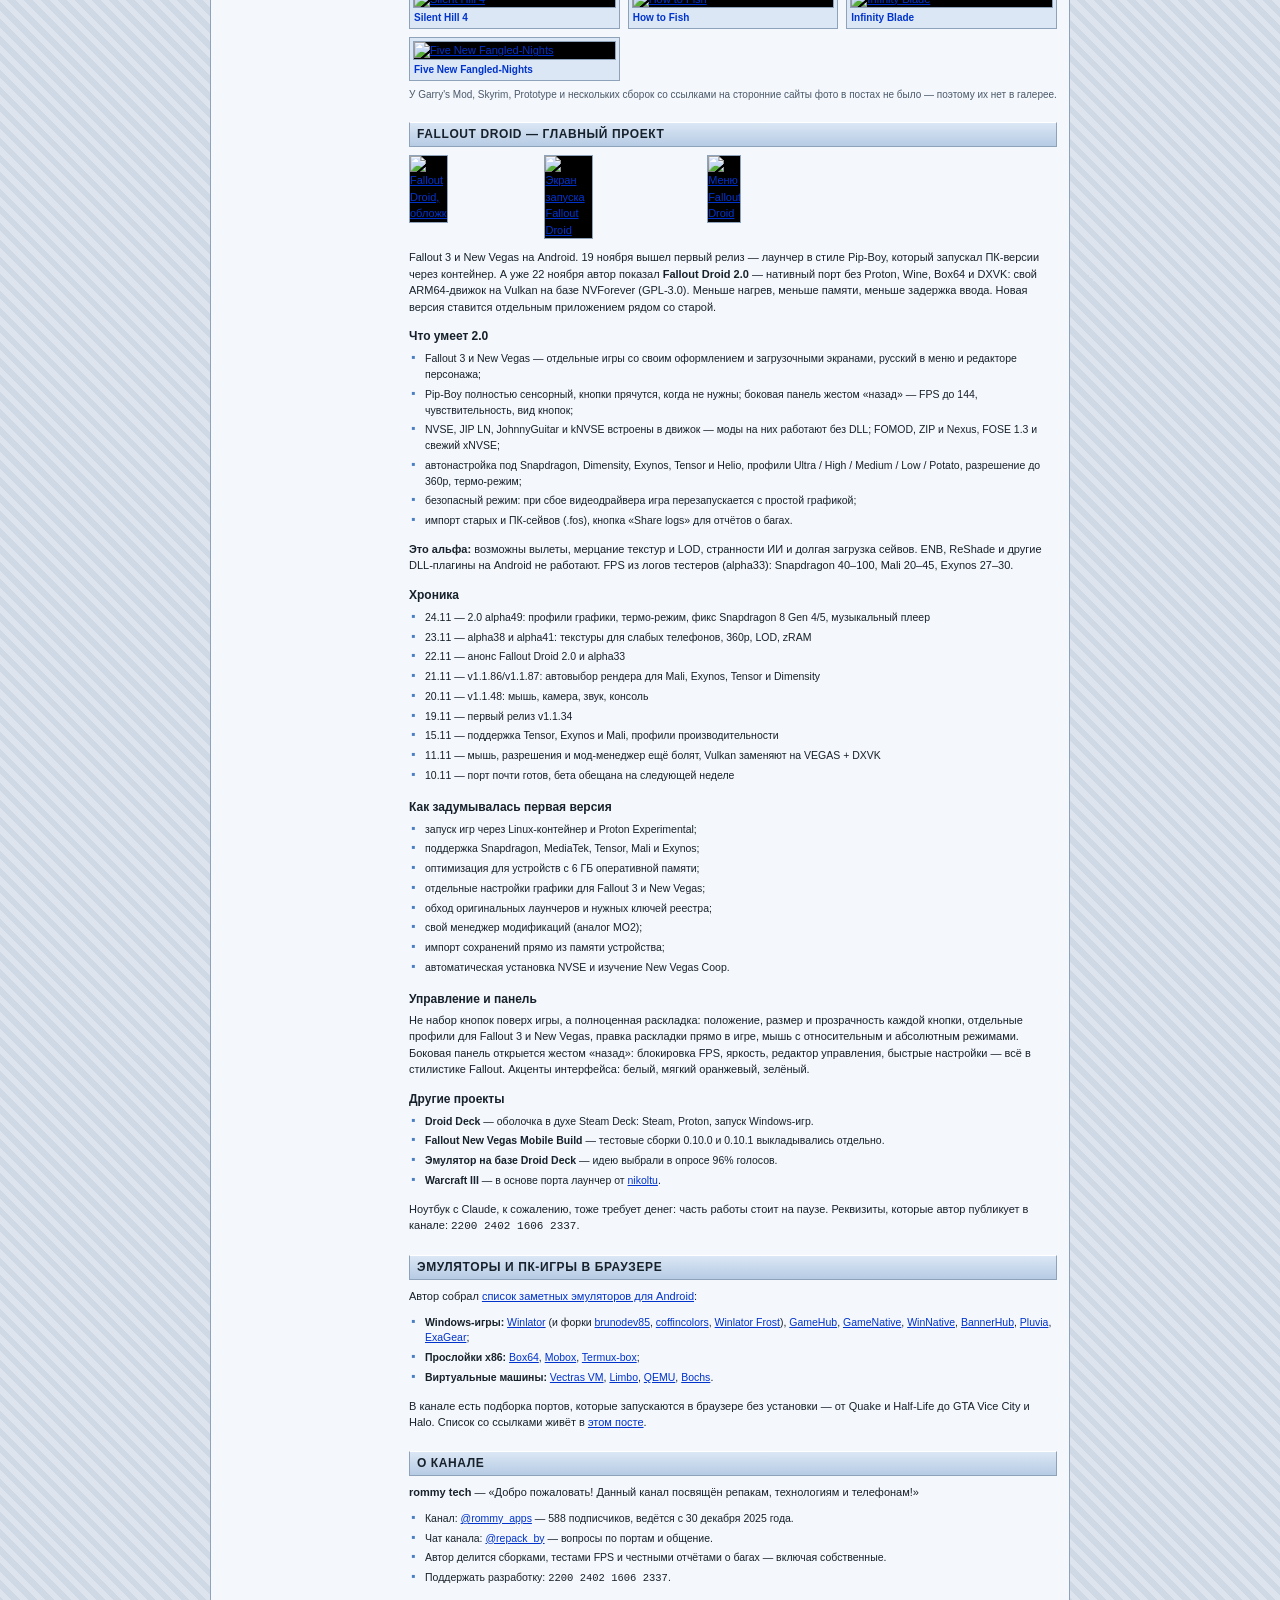
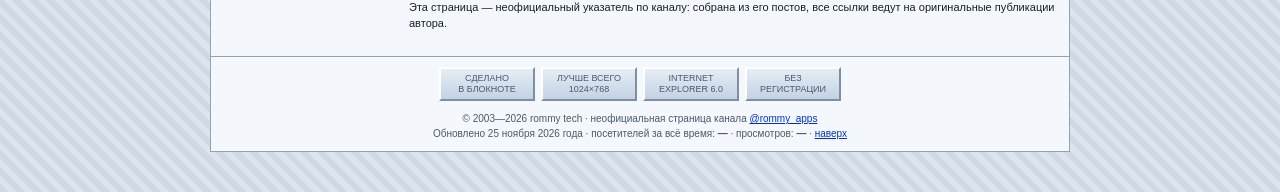
==== commit bc082d05: "Обновление по каналу на 25.11 и общий счётчик посетителей - новости 16–25.11: Fallout Droid 2.0 (нат" ====
--- a/index.html
+++ b/index.html
@@ -20,7 +20,7 @@
 </div>
 <div class="right">
 <a href="https://t.me/rommy_apps" style="color:#ffe9a8;text-decoration:none;font-weight:bold">@rommy_apps</a><br>
-480 подписчиков · 28 скриншотов<br>
+588 подписчиков · 28 скриншотов<br>
 <button class="themebtn" type="button" id="themebtn">тема: дневная</button>
 </div>
 </div>
@@ -34,25 +34,27 @@
 <span id="authslot"></span>
 </div>
 
-<div class="ticker"><div><b>НОВОЕ:</b> Fallout Droid — поддержка Tensor, Exynos и Mali &nbsp;***&nbsp; Teardown Mobile вышел &nbsp;***&nbsp; GTA V на Android — XHYN V preview2 &nbsp;***&nbsp; The Last of Us на телефоне &nbsp;***&nbsp; Warcraft III: The Frozen Throne с русской озвучкой &nbsp;***&nbsp; Fallout Droid: полный план проекта &nbsp;***&nbsp; Добро пожаловать, курьеры! &nbsp;***&nbsp; <b>НОВОЕ:</b> Fallout Droid — поддержка Tensor, Exynos и Mali &nbsp;***&nbsp; Teardown Mobile вышел &nbsp;***&nbsp; GTA V на Android — XHYN V preview2 &nbsp;***&nbsp; The Last of Us на телефоне &nbsp;***&nbsp; Warcraft III: The Frozen Throne с русской озвучкой &nbsp;***&nbsp; Fallout Droid: полный план проекта &nbsp;***&nbsp; Добро пожаловать, курьеры!</div></div>
+<div class="ticker"><div><b>НОВОЕ:</b> Fallout Droid 2.0 — нативный порт Fallout 3 и New Vegas, alpha49 &nbsp;***&nbsp; Профили графики от Ultra до Potato и термо-режим &nbsp;***&nbsp; Фикс кракозябр в русском тексте — Data.rar &nbsp;***&nbsp; Fallout Droid v1.1.86 для Mali, Exynos, Tensor и Dimensity &nbsp;***&nbsp; Подборка эмуляторов для Android &nbsp;***&nbsp; GTA V RP на телефоне &nbsp;***&nbsp; У канала теперь есть сайт &nbsp;***&nbsp; Добро пожаловать, курьеры! &nbsp;***&nbsp; <b>НОВОЕ:</b> Fallout Droid 2.0 — нативный порт Fallout 3 и New Vegas, alpha49 &nbsp;***&nbsp; Профили графики от Ultra до Potato и термо-режим &nbsp;***&nbsp; Фикс кракозябр в русском тексте — Data.rar &nbsp;***&nbsp; Fallout Droid v1.1.86 для Mali, Exynos, Tensor и Dimensity &nbsp;***&nbsp; Подборка эмуляторов для Android &nbsp;***&nbsp; GTA V RP на телефоне &nbsp;***&nbsp; У канала теперь есть сайт &nbsp;***&nbsp; Добро пожаловать, курьеры!</div></div>
 
 <div class="frame">
 
 <div class="side">
 <a class="navbtn" href="#news">НОВОСТИ<small>что случилось в канале</small></a>
-<a class="navbtn" href="#games">ИГРЫ<small>30 портов и репаков</small></a>
+<a class="navbtn" href="#games">ИГРЫ<small>33 порта и репака</small></a>
 <a class="navbtn" href="#shots">СКРИНШОТЫ<small>обложки из постов</small></a>
 <a class="navbtn" href="#dev">FALLOUT DROID<small>главный проект</small></a>
-<a class="navbtn" href="#web">В БРАУЗЕРЕ<small>ПК-игры без установки</small></a>
+<a class="navbtn" href="#web">ЭМУЛЯТОРЫ<small>и ПК-игры в браузере</small></a>
 <a class="navbtn" href="#about">О КАНАЛЕ<small>чат, поддержка, контакты</small></a>
 <a class="navbtn" href="fixes.html">ПРОБЛЕМЫ<small>гайды и исправления</small></a>
 <a class="navbtn" href="forum.html">ФОРУМ<small>обсуждение игр</small></a>
 <a class="navbtn" href="news.html">НОВОСТИ ИГР<small>Playground.ru</small></a>
 
 <div class="boxmini">
-<b>Ваш визит</b>
-<div class="counter" id="counter"><span>0</span><span>0</span><span>0</span><span>0</span><span>0</span><span>0</span></div>
-Счётчик считает ваши заходы на эту страницу.
+<b>Посетители сайта</b>
+<div class="counter" data-gcount="visitors"><span>0</span><span>0</span><span>0</span><span>0</span><span>0</span><span>0</span></div>
+Всего за всё время — каждый браузер засчитан один раз.<br>
+Просмотров страниц: <b data-gcount="views">…</b><br>
+Ваших заходов: <b id="myvisits">1</b>
 </div>
 
 <div class="boxmini">
@@ -66,14 +68,42 @@
 
 <h2 class="sec" id="news">Последние новости</h2>
 <ul class="news">
+<li><span class="date">25.11</span><span class="new">new</span> <span class="t">Кракозябры вместо русского текста? Есть фикс.</span> Архив Data.rar (2,4 ГБ) распаковать в папку игры и включить всё в менеджере модов. Следом обещана русская локализация Fallout 3 с модами на окружение. <a href="https://t.me/rommy_apps/629">пост</a> · <a href="https://t.me/rommy_apps/616">файл</a></li>
+
+<li><span class="date">24.11</span><span class="new">new</span> <span class="t">Fallout Droid 2.0 alpha49.</span> Музыкальный плеер в лаунчере, профили графики Ultra → Potato, 6 уровней текстур, термо-режим, фикс вылета Fallout 3 на Snapdragon 8 Gen 4/5, клавиатура в стиле каждой игры, вернули прицел Fallout 3. APK 130,6 МБ. <a href="https://t.me/rommy_apps/624">пост</a> · <a href="https://t.me/rommy_apps/625">скачать</a></li>
+
+<li><span class="date">23.11</span><span class="new">new</span> <span class="t">Alpha41: разрешение вплоть до 360p.</span> Пресеты текстур, оптимизация LOD и zRAM. Солнечные тени пока нестабильны — на Snapdragon их лучше не включать. Автор спрашивает владельцев слабых телефонов, запускается ли теперь. <a href="https://t.me/rommy_apps/621">пост</a> · <a href="https://t.me/rommy_apps/622">скачать</a></li>
+
+<li><span class="date">23.11</span> <span class="t">Alpha38.</span> Текстуры под слабые телефоны, новая графика для мощных, фиксы body replacer, большинства вылетов и падений драйвера, улучшены физика и ИИ. <a href="https://t.me/rommy_apps/619">пост</a> · <a href="https://t.me/rommy_apps/620">скачать</a></li>
+
+<li><a class="thumb" href="https://t.me/rommy_apps/614"><img src="img/fd_1.jpg" alt="Fallout Droid" loading="lazy"></a>
+<span class="date">22.11</span><span class="new">new</span> <span class="t">Анонс Fallout Droid 2.0 — нативный порт.</span> Никаких Proton, Wine, Box64 и DXVK: свой ARM64-движок на Vulkan на базе NVForever (GPL-3.0). Fallout 3 и New Vegas — отдельными играми, NVSE/JIP LN/JohnnyGuitar/kNVSE встроены, до 144 FPS, безопасный режим при сбое драйвера. Ставится рядом со старым Fallout Droid. <a href="https://t.me/rommy_apps/614">пост</a> · <a href="https://t.me/rommy_apps/615">скачать</a></li>
+
+<li><span class="date">22.11</span> <span class="t">Подборка эмуляторов для Android.</span> Winlator и его форки, GameHub, GameNative, WinNative, Mobox, Box64, ExaGear, Vectras VM, Limbo, QEMU, Bochs, Pluvia — со ссылками. <a href="https://t.me/rommy_apps/617">пост</a> · <a href="#web">список</a></li>
+
+<li><span class="date">21.11</span> <span class="t">Fallout Droid v1.1.86 и v1.1.87.</span> Большая переработка запуска на Mali, Exynos, Tensor и Dimensity: автовыбор графики, запасной DXVK 1.10, WineD3D на видеочипе, кэш шейдеров, выбор рендера в настройках. Срочный v1.1.87 добавил проверку Vulkan и выбор рендера на Snapdragon. Обновления обещаны каждый день. <a href="https://t.me/rommy_apps/609">пост</a> · <a href="https://t.me/rommy_apps/610">скачать</a> · <a href="https://t.me/rommy_apps/611">v1.1.87</a></li>
+
+<li><span class="date">20.11</span> <span class="t">Fallout Droid v1.1.48.</span> Исправлены чувствительность мыши, медленный поворот камеры, ложные нажатия, звук; консоль открывает клавиатуру Android. Ставится поверх, сейвы и моды остаются. <a href="https://t.me/rommy_apps/607">пост</a> · <a href="https://t.me/rommy_apps/608">скачать</a></li>
+
+<li><a class="thumb" href="https://t.me/rommy_apps/602"><img src="img/fd_8.jpg" alt="Лаунчер Fallout Droid" loading="lazy"></a>
+<span class="date">19.11</span> <span class="t">Релиз Fallout Droid!</span> Лаунчер в стиле Pip-Boy для ПК-версий Fallout 3 и New Vegas: сенсорная раскладка с редактором, геймпады, менеджер модов, боковая панель, FOSE/NVSE, сбор логов. Бета: в New Vegas частично сломан звук. <a href="https://t.me/rommy_apps/602">пост</a> · <a href="https://t.me/rommy_apps/603">скачать</a></li>
+
+<li><span class="date">19.11</span> <span class="t">Нативный порт — следующий шаг.</span> Автор планирует отдельные APK для Fallout 3 и New Vegas без прослоек. <a href="https://t.me/rommy_apps/605">пост</a></li>
+
+<li><span class="date">19.11</span> <span class="t">GTA VI и Droid Deck.</span> Ссылки на стримы геймплея GTA VI и анонс релиза лаунчера Droid Deck. <a href="https://t.me/rommy_apps/599">пост</a> · <a href="https://t.me/rommy_apps/600">пост</a></li>
+
+<li><span class="date">17.11</span> <span class="t">GTA V RP на телефоне.</span> Версии для iOS и Android — ссылки в посте. <a href="https://t.me/rommy_apps/596">пост</a></li>
+
+<li><span class="date">16.11</span> <span class="t">У канала появился сайт.</span> Тот, что вы сейчас читаете: игры, гайды и форум в одном месте. <a href="https://t.me/rommy_apps/594">пост</a></li>
+
 <li><a class="thumb" href="https://t.me/rommy_apps/592"><img src="img/fd_1.jpg" alt="Fallout Droid на телефоне" loading="lazy"></a>
-<span class="date">15.11</span><span class="new">new</span> <span class="t">Fallout Droid: поддержка Tensor, Exynos и Mali.</span> Добавлен нормальный обход reg-ключей и профили производительности. Сборка раздулась до 500 МБ, а экран «Starting the session…» всё ещё висит без причины. <a href="https://t.me/rommy_apps/592">пост</a></li>
+<span class="date">15.11</span> <span class="t">Fallout Droid: поддержка Tensor, Exynos и Mali.</span> Добавлен нормальный обход reg-ключей и профили производительности. Сборка раздулась до 500 МБ, а экран «Starting the session…» всё ещё висит без причины. <a href="https://t.me/rommy_apps/592">пост</a></li>
 
 <li><a class="thumb" href="https://t.me/rommy_apps/591"><img src="img/gta5.jpg" alt="GTA V на Android" loading="lazy"></a>
-<span class="date">15.11</span><span class="new">new</span> <span class="t">XHYN V переносит GTA V на Android.</span> Сенсорное управление, настройки графики и драйверов, трейнер для сюжетного режима. <a href="https://t.me/rommy_apps/591">пост</a> · <a href="https://github.com/XHYN-PH/XHYN-V-reborn/releases/tag/v0.3-preview2">скачать</a></li>
+<span class="date">15.11</span> <span class="t">XHYN V переносит GTA V на Android.</span> Сенсорное управление, настройки графики и драйверов, трейнер для сюжетного режима. <a href="https://t.me/rommy_apps/591">пост</a> · <a href="https://github.com/XHYN-PH/XHYN-V-reborn/releases/tag/v0.3-preview2">скачать</a></li>
 
 <li><a class="thumb" href="https://t.me/rommy_apps/589"><img src="img/tlou.jpg" alt="The Last of Us на телефоне" loading="lazy"></a>
-<span class="date">15.11</span><span class="new">new</span> <span class="t">The Last of Us на телефоне.</span> Неофициальный, но полноценный порт. <a href="https://t.me/rommy_apps/589">пост</a> · <a href="https://github.com/erickmendes22/tlou-remastered-android">скачать</a></li>
+<span class="date">15.11</span> <span class="t">The Last of Us на телефоне.</span> Неофициальный, но полноценный порт. <a href="https://t.me/rommy_apps/589">пост</a> · <a href="https://github.com/erickmendes22/tlou-remastered-android">скачать</a></li>
 
 <li><a class="thumb" href="https://t.me/rommy_apps/587"><img src="img/teardown.jpg" alt="Teardown Mobile" loading="lazy"></a>
 <span class="date">15.11</span> <span class="t">Вышел Teardown Mobile.</span> Сборка FirstPerson v21, APK 83,5 МБ прямо в канале. <a href="https://t.me/rommy_apps/587">скачать</a></li>
@@ -118,36 +148,39 @@
 <div class="tblwrap">
 <table>
 <tr><th>#</th><th>Игра</th><th>Что это</th><th>Вес</th><th>Файл</th></tr>
-<tr><td class="n">1</td><td class="g">GTA V<span class="tag">new</span></td><td>Порт XHYN V: сенсорное управление, графика, драйверы, трейнер</td><td class="sz">preview2</td><td><a class="dl" href="https://github.com/XHYN-PH/XHYN-V-reborn/releases/tag/v0.3-preview2">СКАЧАТЬ</a> <a class="dl" href="fixes.html#g-gta5-xhyn">ПРОБЛЕМЫ</a></td></tr>
-<tr><td class="n">2</td><td class="g">The Last of Us<span class="tag">new</span></td><td>Неофициальный порт ремастера</td><td class="sz">GitHub</td><td><a class="dl" href="https://github.com/erickmendes22/tlou-remastered-android">СКАЧАТЬ</a> <a class="dl" href="fixes.html#g-tlou">ПРОБЛЕМЫ</a></td></tr>
-<tr><td class="n">3</td><td class="g">Teardown Mobile<span class="tag">new</span></td><td>Сборка FirstPerson v21</td><td class="sz">83,5 МБ</td><td><a class="dl" href="https://t.me/rommy_apps/587">СКАЧАТЬ</a> <a class="dl" href="fixes.html#g-teardown">ПРОБЛЕМЫ</a></td></tr>
-<tr><td class="n">4</td><td class="g">Warcraft III: The Frozen Throne</td><td>v1.31.1 + Reign of Chaos, русская озвучка, +2,3 ГБ данных</td><td class="sz">6,4 МБ</td><td><a class="dl" href="https://t.me/rommy_apps/574">СКАЧАТЬ</a> <a class="dl" href="fixes.html#g-wc3">ПРОБЛЕМЫ</a></td></tr>
-<tr><td class="n">5</td><td class="g">Warcraft II: Tides of Darkness</td><td>+173 МБ данных после установки</td><td class="sz">17,8 МБ</td><td><a class="dl" href="https://t.me/rommy_apps/565">СКАЧАТЬ</a> <a class="dl" href="fixes.html#g-wc2">ПРОБЛЕМЫ</a></td></tr>
-<tr><td class="n">6</td><td class="g">Transformers: The Game</td><td>Порт v1.0.2, +2,3 ГБ данных</td><td class="sz">26,1 МБ</td><td><a class="dl" href="https://t.me/rommy_apps/563">СКАЧАТЬ</a> <a class="dl" href="fixes.html#g-transformers">ПРОБЛЕМЫ</a></td></tr>
-<tr><td class="n">7</td><td class="g">Just Cause 2</td><td>На русском языке</td><td class="sz">сайт</td><td><a class="dl" href="https://androidapplications.store/games/15821-just-cause-2.html">СКАЧАТЬ</a> <a class="dl" href="fixes.html#g-justcause2">ПРОБЛЕМЫ</a></td></tr>
-<tr><td class="n">8</td><td class="g">Prototype 2</td><td>На русском языке</td><td class="sz">сайт</td><td><a class="dl" href="https://androidapplications.store/games/15817-prototype-2.html">СКАЧАТЬ</a> <a class="dl" href="fixes.html#g-prototype2">ПРОБЛЕМЫ</a></td></tr>
-<tr><td class="n">9</td><td class="g">Prototype</td><td>На русском языке</td><td class="sz">сайт</td><td><a class="dl" href="https://androidapplications.store/games/15815-prototype.html">СКАЧАТЬ</a> <a class="dl" href="fixes.html#g-prototype">ПРОБЛЕМЫ</a></td></tr>
-<tr><td class="n">10</td><td class="g">NFS Underground</td><td>Нативный порт с лаунчером, нужны файлы игры</td><td class="sz">GitHub</td><td><a class="dl" href="https://github.com/codepdbh/nfsu1-recompiled/releases/tag/v0.2.10">ПОРТ</a> <a class="dl" href="https://t.me/rommy_apps/312">ФАЙЛЫ</a> <a class="dl" href="fixes.html#g-nfsu">ПРОБЛЕМЫ</a></td></tr>
-<tr><td class="n">11</td><td class="g">NFS Underground 2</td><td>Карманная версия для Android</td><td class="sz">979 МБ</td><td><a class="dl" href="https://t.me/rommy_apps/379">СКАЧАТЬ</a> <a class="dl" href="fixes.html#g-nfsu2">ПРОБЛЕМЫ</a></td></tr>
-<tr><td class="n">12</td><td class="g">The Elder Scrolls V: Skyrim</td><td>Сырой неофициальный порт, возможны баги и вылеты</td><td class="sz">770,8 МБ</td><td><a class="dl" href="https://t.me/rommy_apps/537">СКАЧАТЬ</a> <a class="dl" href="fixes.html#g-skyrim">ПРОБЛЕМЫ</a></td></tr>
-<tr><td class="n">13</td><td class="g">GTA 4</td><td>LibertyRecompAndroid, нужен телефон на 8 ГБ ОЗУ</td><td class="sz">GitHub</td><td><a class="dl" href="https://github.com/vaduur/LibertyRecompAndroid/releases/tag/v0.5.9.3">СКАЧАТЬ</a> <a class="dl" href="fixes.html#g-gta4">ПРОБЛЕМЫ</a></td></tr>
-<tr><td class="n">14</td><td class="g">GTA 5</td><td>Сжатая сборка BytArc</td><td class="sz">MediaFire</td><td><a class="dl" href="https://www.mediafire.com/file/d8oz2ggbg89s2x8/BytArc">СКАЧАТЬ</a> <a class="dl" href="fixes.html#g-gta5-bytarc">ПРОБЛЕМЫ</a></td></tr>
-<tr><td class="n">15</td><td class="g">GTA: San Andreas — кооп</td><td>Кооператив для прохождения сюжета</td><td class="sz">GitHub</td><td><a class="dl" href="https://github.com/Karimov-Akbar/sa-coop">СКАЧАТЬ</a> <a class="dl" href="fixes.html#g-gtasa-coop">ПРОБЛЕМЫ</a></td></tr>
-<tr><td class="n">16</td><td class="g">GTA 4 by Rommy</td><td>Portable-сборка на базе Steam-версии</td><td class="sz">zip</td><td><a class="dl" href="https://t.me/rommy_apps/38">СКАЧАТЬ</a> <a class="dl" href="fixes.html#g-gta4-rommy">ПРОБЛЕМЫ</a></td></tr>
-<tr><td class="n">17</td><td class="g">Half-Life 2: Deathmatch</td><td>Порт, +2,8 ГБ данных после установки</td><td class="sz">38,8 МБ</td><td><a class="dl" href="https://t.me/rommy_apps/526">СКАЧАТЬ</a> <a class="dl" href="fixes.html#g-hl2dm">ПРОБЛЕМЫ</a></td></tr>
-<tr><td class="n">18</td><td class="g">Garry's Mod</td><td>APK-сборка</td><td class="sz">2,1 ГБ</td><td><a class="dl" href="https://t.me/rommy_apps/383">СКАЧАТЬ</a> <a class="dl" href="fixes.html#g-garrysmod">ПРОБЛЕМЫ</a></td></tr>
-<tr><td class="n">19</td><td class="g">Resident Evil 4</td><td>ISO вшита в эмулятор, всё одним APK</td><td class="sz">3,5 ГБ</td><td><a class="dl" href="https://t.me/rommy_apps/386">СКАЧАТЬ</a> <a class="dl" href="fixes.html#g-re4">ПРОБЛЕМЫ</a></td></tr>
-<tr><td class="n">20</td><td class="g">SWAT 4</td><td>Репак Rommy &amp; DoggyRip</td><td class="sz">1,1 ГБ</td><td><a class="dl" href="https://t.me/rommy_apps/388">СКАЧАТЬ</a> <a class="dl" href="fixes.html#g-swat4">ПРОБЛЕМЫ</a></td></tr>
-<tr><td class="n">21</td><td class="g">Dota 2</td><td>Фанатская бета-версия</td><td class="sz">494,1 МБ</td><td><a class="dl" href="https://t.me/rommy_apps/518">СКАЧАТЬ</a> <a class="dl" href="fixes.html#g-dota2">ПРОБЛЕМЫ</a></td></tr>
-<tr><td class="n">22</td><td class="g">Stray</td><td>Со встроенным эмулятором, нужен докач пары ГБ</td><td class="sz">353,3 МБ</td><td><a class="dl" href="https://t.me/rommy_apps/516">СКАЧАТЬ</a> <a class="dl" href="fixes.html#g-stray">ПРОБЛЕМЫ</a></td></tr>
-<tr><td class="n">23</td><td class="g">Inside</td><td>Нативный порт</td><td class="sz">пост</td><td><a class="dl" href="https://t.me/rommy_apps/523">СКАЧАТЬ</a> <a class="dl" href="fixes.html#g-inside">ПРОБЛЕМЫ</a></td></tr>
-<tr><td class="n">24</td><td class="g">Silent Hill 4: The Room</td><td>Порт со встроенным эмулятором</td><td class="sz">пост</td><td><a class="dl" href="https://t.me/rommy_apps/521">СКАЧАТЬ</a> <a class="dl" href="fixes.html#g-sh4">ПРОБЛЕМЫ</a></td></tr>
-<tr><td class="n">25</td><td class="g">From the Darkness</td><td>APK</td><td class="sz">1,1 ГБ</td><td><a class="dl" href="https://t.me/rommy_apps/510">СКАЧАТЬ</a> <a class="dl" href="fixes.html#g-darkness">ПРОБЛЕМЫ</a></td></tr>
-<tr><td class="n">26</td><td class="g">Forgotten Memories</td><td>APK</td><td class="sz">1012,8 МБ</td><td><a class="dl" href="https://t.me/rommy_apps/512">СКАЧАТЬ</a> <a class="dl" href="fixes.html#g-forgotten">ПРОБЛЕМЫ</a></td></tr>
-<tr><td class="n">27</td><td class="g">How to Fish</td><td>APK v1.0.2</td><td class="sz">220 МБ</td><td><a class="dl" href="https://t.me/rommy_apps/514">СКАЧАТЬ</a> <a class="dl" href="fixes.html#g-fishing">ПРОБЛЕМЫ</a></td></tr>
-<tr><td class="n">28</td><td class="g">Infinity Blade</td><td>APK</td><td class="sz">1,1 ГБ</td><td><a class="dl" href="https://t.me/rommy_apps/520">СКАЧАТЬ</a> <a class="dl" href="fixes.html#g-infinity">ПРОБЛЕМЫ</a></td></tr>
-<tr><td class="n">29</td><td class="g">The Happyhills Homicide</td><td>Неофициальный нативный порт от vocies61</td><td class="sz">пост</td><td><a class="dl" href="https://t.me/rommy_apps/542">СКАЧАТЬ</a> <a class="dl" href="fixes.html#g-happyhills">ПРОБЛЕМЫ</a></td></tr>
-<tr><td class="n">30</td><td class="g">Five New Fangled-Nights</td><td>APK</td><td class="sz">391,7 МБ</td><td><a class="dl" href="https://t.me/rommy_apps/539">СКАЧАТЬ</a> <a class="dl" href="fixes.html#g-fnf">ПРОБЛЕМЫ</a></td></tr>
+<tr><td class="n">1</td><td class="g">Fallout Droid 2.0 (нативный)<span class="tag">new</span></td><td>Нативный порт Fallout 3 и New Vegas на своём ARM64-движке, alpha49. Нужны файлы игры</td><td class="sz">130,6 МБ</td><td><a class="dl" href="https://t.me/rommy_apps/625">СКАЧАТЬ</a> <a class="dl" href="fixes.html#fd2">ПРОБЛЕМЫ</a></td></tr>
+<tr><td class="n">2</td><td class="g">Fallout Droid v1.1.86<span class="tag">new</span></td><td>Лаунчер через контейнер, сборка для Mali, Exynos, Tensor и Dimensity (срочный v1.1.87 — в посте 611)</td><td class="sz">91,9 МБ</td><td><a class="dl" href="https://t.me/rommy_apps/610">СКАЧАТЬ</a> <a class="dl" href="fixes.html#fnv">ПРОБЛЕМЫ</a></td></tr>
+<tr><td class="n">3</td><td class="g">Фикс русского текста для Fallout<span class="tag">new</span></td><td>Data.rar: распаковать в папку игры, включить всё в менеджере модов</td><td class="sz">2,4 ГБ</td><td><a class="dl" href="https://t.me/rommy_apps/616">СКАЧАТЬ</a> <a class="dl" href="fixes.html#fd2">ПРОБЛЕМЫ</a></td></tr>
+<tr><td class="n">4</td><td class="g">GTA V</td><td>Порт XHYN V: сенсорное управление, графика, драйверы, трейнер</td><td class="sz">preview2</td><td><a class="dl" href="https://github.com/XHYN-PH/XHYN-V-reborn/releases/tag/v0.3-preview2">СКАЧАТЬ</a> <a class="dl" href="fixes.html#g-gta5-xhyn">ПРОБЛЕМЫ</a></td></tr>
+<tr><td class="n">5</td><td class="g">The Last of Us</td><td>Неофициальный порт ремастера</td><td class="sz">GitHub</td><td><a class="dl" href="https://github.com/erickmendes22/tlou-remastered-android">СКАЧАТЬ</a> <a class="dl" href="fixes.html#g-tlou">ПРОБЛЕМЫ</a></td></tr>
+<tr><td class="n">6</td><td class="g">Teardown Mobile</td><td>Сборка FirstPerson v21</td><td class="sz">83,5 МБ</td><td><a class="dl" href="https://t.me/rommy_apps/587">СКАЧАТЬ</a> <a class="dl" href="fixes.html#g-teardown">ПРОБЛЕМЫ</a></td></tr>
+<tr><td class="n">7</td><td class="g">Warcraft III: The Frozen Throne</td><td>v1.31.1 + Reign of Chaos, русская озвучка, +2,3 ГБ данных</td><td class="sz">6,4 МБ</td><td><a class="dl" href="https://t.me/rommy_apps/574">СКАЧАТЬ</a> <a class="dl" href="fixes.html#g-wc3">ПРОБЛЕМЫ</a></td></tr>
+<tr><td class="n">8</td><td class="g">Warcraft II: Tides of Darkness</td><td>+173 МБ данных после установки</td><td class="sz">17,8 МБ</td><td><a class="dl" href="https://t.me/rommy_apps/565">СКАЧАТЬ</a> <a class="dl" href="fixes.html#g-wc2">ПРОБЛЕМЫ</a></td></tr>
+<tr><td class="n">9</td><td class="g">Transformers: The Game</td><td>Порт v1.0.2, +2,3 ГБ данных</td><td class="sz">26,1 МБ</td><td><a class="dl" href="https://t.me/rommy_apps/563">СКАЧАТЬ</a> <a class="dl" href="fixes.html#g-transformers">ПРОБЛЕМЫ</a></td></tr>
+<tr><td class="n">10</td><td class="g">Just Cause 2</td><td>На русском языке</td><td class="sz">сайт</td><td><a class="dl" href="https://androidapplications.store/games/15821-just-cause-2.html">СКАЧАТЬ</a> <a class="dl" href="fixes.html#g-justcause2">ПРОБЛЕМЫ</a></td></tr>
+<tr><td class="n">11</td><td class="g">Prototype 2</td><td>На русском языке</td><td class="sz">сайт</td><td><a class="dl" href="https://androidapplications.store/games/15817-prototype-2.html">СКАЧАТЬ</a> <a class="dl" href="fixes.html#g-prototype2">ПРОБЛЕМЫ</a></td></tr>
+<tr><td class="n">12</td><td class="g">Prototype</td><td>На русском языке</td><td class="sz">сайт</td><td><a class="dl" href="https://androidapplications.store/games/15815-prototype.html">СКАЧАТЬ</a> <a class="dl" href="fixes.html#g-prototype">ПРОБЛЕМЫ</a></td></tr>
+<tr><td class="n">13</td><td class="g">NFS Underground</td><td>Нативный порт с лаунчером, нужны файлы игры</td><td class="sz">GitHub</td><td><a class="dl" href="https://github.com/codepdbh/nfsu1-recompiled/releases/tag/v0.2.10">ПОРТ</a> <a class="dl" href="https://t.me/rommy_apps/312">ФАЙЛЫ</a> <a class="dl" href="fixes.html#g-nfsu">ПРОБЛЕМЫ</a></td></tr>
+<tr><td class="n">14</td><td class="g">NFS Underground 2</td><td>Карманная версия для Android</td><td class="sz">979 МБ</td><td><a class="dl" href="https://t.me/rommy_apps/379">СКАЧАТЬ</a> <a class="dl" href="fixes.html#g-nfsu2">ПРОБЛЕМЫ</a></td></tr>
+<tr><td class="n">15</td><td class="g">The Elder Scrolls V: Skyrim</td><td>Сырой неофициальный порт, возможны баги и вылеты</td><td class="sz">770,8 МБ</td><td><a class="dl" href="https://t.me/rommy_apps/537">СКАЧАТЬ</a> <a class="dl" href="fixes.html#g-skyrim">ПРОБЛЕМЫ</a></td></tr>
+<tr><td class="n">16</td><td class="g">GTA 4</td><td>LibertyRecompAndroid, нужен телефон на 8 ГБ ОЗУ</td><td class="sz">GitHub</td><td><a class="dl" href="https://github.com/vaduur/LibertyRecompAndroid/releases/tag/v0.5.9.3">СКАЧАТЬ</a> <a class="dl" href="fixes.html#g-gta4">ПРОБЛЕМЫ</a></td></tr>
+<tr><td class="n">17</td><td class="g">GTA 5</td><td>Сжатая сборка BytArc</td><td class="sz">MediaFire</td><td><a class="dl" href="https://www.mediafire.com/file/d8oz2ggbg89s2x8/BytArc">СКАЧАТЬ</a> <a class="dl" href="fixes.html#g-gta5-bytarc">ПРОБЛЕМЫ</a></td></tr>
+<tr><td class="n">18</td><td class="g">GTA: San Andreas — кооп</td><td>Кооператив для прохождения сюжета</td><td class="sz">GitHub</td><td><a class="dl" href="https://github.com/Karimov-Akbar/sa-coop">СКАЧАТЬ</a> <a class="dl" href="fixes.html#g-gtasa-coop">ПРОБЛЕМЫ</a></td></tr>
+<tr><td class="n">19</td><td class="g">GTA 4 by Rommy</td><td>Portable-сборка на базе Steam-версии</td><td class="sz">zip</td><td><a class="dl" href="https://t.me/rommy_apps/38">СКАЧАТЬ</a> <a class="dl" href="fixes.html#g-gta4-rommy">ПРОБЛЕМЫ</a></td></tr>
+<tr><td class="n">20</td><td class="g">Half-Life 2: Deathmatch</td><td>Порт, +2,8 ГБ данных после установки</td><td class="sz">38,8 МБ</td><td><a class="dl" href="https://t.me/rommy_apps/526">СКАЧАТЬ</a> <a class="dl" href="fixes.html#g-hl2dm">ПРОБЛЕМЫ</a></td></tr>
+<tr><td class="n">21</td><td class="g">Garry's Mod</td><td>APK-сборка</td><td class="sz">2,1 ГБ</td><td><a class="dl" href="https://t.me/rommy_apps/383">СКАЧАТЬ</a> <a class="dl" href="fixes.html#g-garrysmod">ПРОБЛЕМЫ</a></td></tr>
+<tr><td class="n">22</td><td class="g">Resident Evil 4</td><td>ISO вшита в эмулятор, всё одним APK</td><td class="sz">3,5 ГБ</td><td><a class="dl" href="https://t.me/rommy_apps/386">СКАЧАТЬ</a> <a class="dl" href="fixes.html#g-re4">ПРОБЛЕМЫ</a></td></tr>
+<tr><td class="n">23</td><td class="g">SWAT 4</td><td>Репак Rommy &amp; DoggyRip</td><td class="sz">1,1 ГБ</td><td><a class="dl" href="https://t.me/rommy_apps/388">СКАЧАТЬ</a> <a class="dl" href="fixes.html#g-swat4">ПРОБЛЕМЫ</a></td></tr>
+<tr><td class="n">24</td><td class="g">Dota 2</td><td>Фанатская бета-версия</td><td class="sz">494,1 МБ</td><td><a class="dl" href="https://t.me/rommy_apps/518">СКАЧАТЬ</a> <a class="dl" href="fixes.html#g-dota2">ПРОБЛЕМЫ</a></td></tr>
+<tr><td class="n">25</td><td class="g">Stray</td><td>Со встроенным эмулятором, нужен докач пары ГБ</td><td class="sz">353,3 МБ</td><td><a class="dl" href="https://t.me/rommy_apps/516">СКАЧАТЬ</a> <a class="dl" href="fixes.html#g-stray">ПРОБЛЕМЫ</a></td></tr>
+<tr><td class="n">26</td><td class="g">Inside</td><td>Нативный порт</td><td class="sz">пост</td><td><a class="dl" href="https://t.me/rommy_apps/523">СКАЧАТЬ</a> <a class="dl" href="fixes.html#g-inside">ПРОБЛЕМЫ</a></td></tr>
+<tr><td class="n">27</td><td class="g">Silent Hill 4: The Room</td><td>Порт со встроенным эмулятором</td><td class="sz">пост</td><td><a class="dl" href="https://t.me/rommy_apps/521">СКАЧАТЬ</a> <a class="dl" href="fixes.html#g-sh4">ПРОБЛЕМЫ</a></td></tr>
+<tr><td class="n">28</td><td class="g">From the Darkness</td><td>APK</td><td class="sz">1,1 ГБ</td><td><a class="dl" href="https://t.me/rommy_apps/510">СКАЧАТЬ</a> <a class="dl" href="fixes.html#g-darkness">ПРОБЛЕМЫ</a></td></tr>
+<tr><td class="n">29</td><td class="g">Forgotten Memories</td><td>APK</td><td class="sz">1012,8 МБ</td><td><a class="dl" href="https://t.me/rommy_apps/512">СКАЧАТЬ</a> <a class="dl" href="fixes.html#g-forgotten">ПРОБЛЕМЫ</a></td></tr>
+<tr><td class="n">30</td><td class="g">How to Fish</td><td>APK v1.0.2</td><td class="sz">220 МБ</td><td><a class="dl" href="https://t.me/rommy_apps/514">СКАЧАТЬ</a> <a class="dl" href="fixes.html#g-fishing">ПРОБЛЕМЫ</a></td></tr>
+<tr><td class="n">31</td><td class="g">Infinity Blade</td><td>APK</td><td class="sz">1,1 ГБ</td><td><a class="dl" href="https://t.me/rommy_apps/520">СКАЧАТЬ</a> <a class="dl" href="fixes.html#g-infinity">ПРОБЛЕМЫ</a></td></tr>
+<tr><td class="n">32</td><td class="g">The Happyhills Homicide</td><td>Неофициальный нативный порт от vocies61</td><td class="sz">пост</td><td><a class="dl" href="https://t.me/rommy_apps/542">СКАЧАТЬ</a> <a class="dl" href="fixes.html#g-happyhills">ПРОБЛЕМЫ</a></td></tr>
+<tr><td class="n">33</td><td class="g">Five New Fangled-Nights</td><td>APK</td><td class="sz">391,7 МБ</td><td><a class="dl" href="https://t.me/rommy_apps/539">СКАЧАТЬ</a> <a class="dl" href="fixes.html#g-fnf">ПРОБЛЕМЫ</a></td></tr>
 </table>
 </div>
 <div class="note"><b>Осторожно:</b> это неофициальные порты и репаки, часть файлов живёт в Telegram и на сторонних сайтах. Проверяйте разрешения, ставьте на свой страх и риск, а игры покупайте, если они есть в продаже.</div>
@@ -183,14 +216,31 @@
 <a href="https://t.me/rommy_apps/566"><img src="img/fd_6.jpg" alt="Экран запуска Fallout Droid" loading="lazy"></a>
 <a href="https://t.me/rommy_apps/558"><img src="img/fd_8.jpg" alt="Меню Fallout Droid" loading="lazy"></a>
 </div>
-<p>Свой лаунчер под Fallout 3 и New Vegas. Запуск через Linux-контейнер и Proton Experimental, обход оригинальных лаунчеров и Registry Keys, свой менеджер модов вместо MO2, импорт сохранений и настраиваемая сенсорная раскладка. Ориентир по железу — от Snapdragon 870 и 6 ГБ оперативной памяти, FPS ограничивается 60 ради физики.</p>
-<ul class="tick">
+<p>Fallout 3 и New Vegas на Android. 19 ноября вышел первый релиз — лаунчер в стиле Pip-Boy, который запускал ПК-версии через контейнер. А уже 22 ноября автор показал <b>Fallout Droid 2.0</b> — нативный порт без Proton, Wine, Box64 и DXVK: свой ARM64-движок на Vulkan на базе NVForever (GPL-3.0). Меньше нагрев, меньше памяти, меньше задержка ввода. Новая версия ставится отдельным приложением рядом со старой.</p>
+<h3>Что умеет 2.0</h3>
+<ul class="tick">
+<li>Fallout 3 и New Vegas — отдельные игры со своим оформлением и загрузочными экранами, русский в меню и редакторе персонажа;</li>
+<li>Pip-Boy полностью сенсорный, кнопки прячутся, когда не нужны; боковая панель жестом «назад» — FPS до 144, чувствительность, вид кнопок;</li>
+<li>NVSE, JIP LN, JohnnyGuitar и kNVSE встроены в движок — моды на них работают без DLL; FOMOD, ZIP и Nexus, FOSE 1.3 и свежий xNVSE;</li>
+<li>автонастройка под Snapdragon, Dimensity, Exynos, Tensor и Helio, профили Ultra / High / Medium / Low / Potato, разрешение до 360p, термо-режим;</li>
+<li>безопасный режим: при сбое видеодрайвера игра перезапускается с простой графикой;</li>
+<li>импорт старых и ПК-сейвов (.fos), кнопка «Share logs» для отчётов о багах.</li>
+</ul>
+<p><b>Это альфа:</b> возможны вылеты, мерцание текстур и LOD, странности ИИ и долгая загрузка сейвов. ENB, ReShade и другие DLL-плагины на Android не работают. FPS из логов тестеров (alpha33): Snapdragon 40–100, Mali 20–45, Exynos 27–30.</p>
+<h3>Хроника</h3>
+<ul class="tick">
+<li>24.11 — 2.0 alpha49: профили графики, термо-режим, фикс Snapdragon 8 Gen 4/5, музыкальный плеер</li>
+<li>23.11 — alpha38 и alpha41: текстуры для слабых телефонов, 360p, LOD, zRAM</li>
+<li>22.11 — анонс Fallout Droid 2.0 и alpha33</li>
+<li>21.11 — v1.1.86/v1.1.87: автовыбор рендера для Mali, Exynos, Tensor и Dimensity</li>
+<li>20.11 — v1.1.48: мышь, камера, звук, консоль</li>
+<li>19.11 — первый релиз v1.1.34</li>
 <li>15.11 — поддержка Tensor, Exynos и Mali, профили производительности</li>
 <li>11.11 — мышь, разрешения и мод-менеджер ещё болят, Vulkan заменяют на VEGAS + DXVK</li>
 <li>10.11 — порт почти готов, бета обещана на следующей неделе</li>
 </ul>
 
-<h3>Что планируется</h3>
+<h3>Как задумывалась первая версия</h3>
 <ul class="tick">
 <li>запуск игр через Linux-контейнер и Proton Experimental;</li>
 <li>поддержка Snapdragon, MediaTek, Tensor, Mali и Exynos;</li>
@@ -212,13 +262,19 @@
 </ul>
 <p>Ноутбук с Claude, к сожалению, тоже требует денег: часть работы стоит на паузе. Реквизиты, которые автор публикует в канале: <span style="font-family:'Courier New',monospace;font-size:11px">2200 2402 1606 2337</span>.</p>
 
-<h2 class="sec" id="web">ПК-игры прямо в браузере</h2>
+<h2 class="sec" id="web">Эмуляторы и ПК-игры в браузере</h2>
+<p>Автор собрал <a href="https://t.me/rommy_apps/617">список заметных эмуляторов для Android</a>:</p>
+<ul class="tick">
+<li><b>Windows-игры:</b> <a href="https://www.winlator.org/">Winlator</a> (и форки <a href="https://github.com/brunodev85/winlator">brunodev85</a>, <a href="https://github.com/coffincolors/winlator">coffincolors</a>, <a href="https://github.com/MrPhryaNikFrosty/Winlator-Frost">Winlator Frost</a>), <a href="https://gamehub.xiaoji.com/">GameHub</a>, <a href="https://github.com/utkarshdalal/GameNative">GameNative</a>, <a href="https://github.com/WinNative-Emu/WinNative">WinNative</a>, <a href="https://github.com/The412Banner/BannerHub">BannerHub</a>, <a href="https://github.com/oxters168/Pluvia">Pluvia</a>, <a href="https://github.com/ExaGear-Emulator">ExaGear</a>;</li>
+<li><b>Прослойки x86:</b> <a href="https://github.com/ptitSeb/box64">Box64</a>, <a href="https://github.com/olegos2/mobox">Mobox</a>, <a href="https://github.com/olegos2/termux-box">Termux-box</a>;</li>
+<li><b>Виртуальные машины:</b> <a href="https://github.com/xoureldeen/Vectras-VM-Android">Vectras VM</a>, <a href="https://github.com/limboemu/limbo">Limbo</a>, <a href="https://www.qemu.org/">QEMU</a>, <a href="https://github.com/bochs-emu/Bochs">Bochs</a>.</li>
+</ul>
 <p>В канале есть подборка портов, которые запускаются в браузере без установки — от Quake и Half-Life до GTA Vice City и Halo. Список со ссылками живёт в <a href="https://t.me/rommy_apps/491">этом посте</a>.</p>
 
 <h2 class="sec" id="about">О канале</h2>
 <p><b>rommy tech</b> — «Добро пожаловать! Данный канал посвящён репакам, технологиям и телефонам!»</p>
 <ul class="tick">
-<li>Канал: <a href="https://t.me/rommy_apps">@rommy_apps</a> — 480 подписчиков, ведётся с 30 декабря 2025 года.</li>
+<li>Канал: <a href="https://t.me/rommy_apps">@rommy_apps</a> — 588 подписчиков, ведётся с 30 декабря 2025 года.</li>
 <li>Чат канала: <a href="https://t.me/repack_by">@repack_by</a> — вопросы по портам и общение.</li>
 <li>Автор делится сборками, тестами FPS и честными отчётами о багах — включая собственные.</li>
 <li>Поддержать разработку: <span style="font-family:'Courier New',monospace">2200 2402 1606 2337</span>.</li>
@@ -236,7 +292,7 @@
 <div class="badge">БЕЗ<br>РЕГИСТРАЦИИ</div>
 </div>
 © 2003—2026 rommy tech · неофициальная страница канала <a href="https://t.me/rommy_apps">@rommy_apps</a><br>
-Обновлено 16 ноября 2026 года · <a href="#top">наверх</a>
+Обновлено 25 ноября 2026 года · посетителей за всё время: <b data-gcount="visitors">…</b> · просмотров: <b data-gcount="views">…</b> · <a href="#top">наверх</a>
 </div>
 
 </div>
@@ -246,9 +302,7 @@
 (function(){
 var n=1;
 try{n=(parseInt(localStorage.getItem('rommy.visits'),10)||0)+1;localStorage.setItem('rommy.visits',n)}catch(e){}
-var s=String(n).padStart(6,'0'),box=document.getElementById('counter');
-box.innerHTML='';
-for(var i=0;i<s.length;i++){var sp=document.createElement('span');sp.textContent=s[i];box.appendChild(sp)}
+document.getElementById('myvisits').textContent=n;
 })();
 </script>
 </body>
